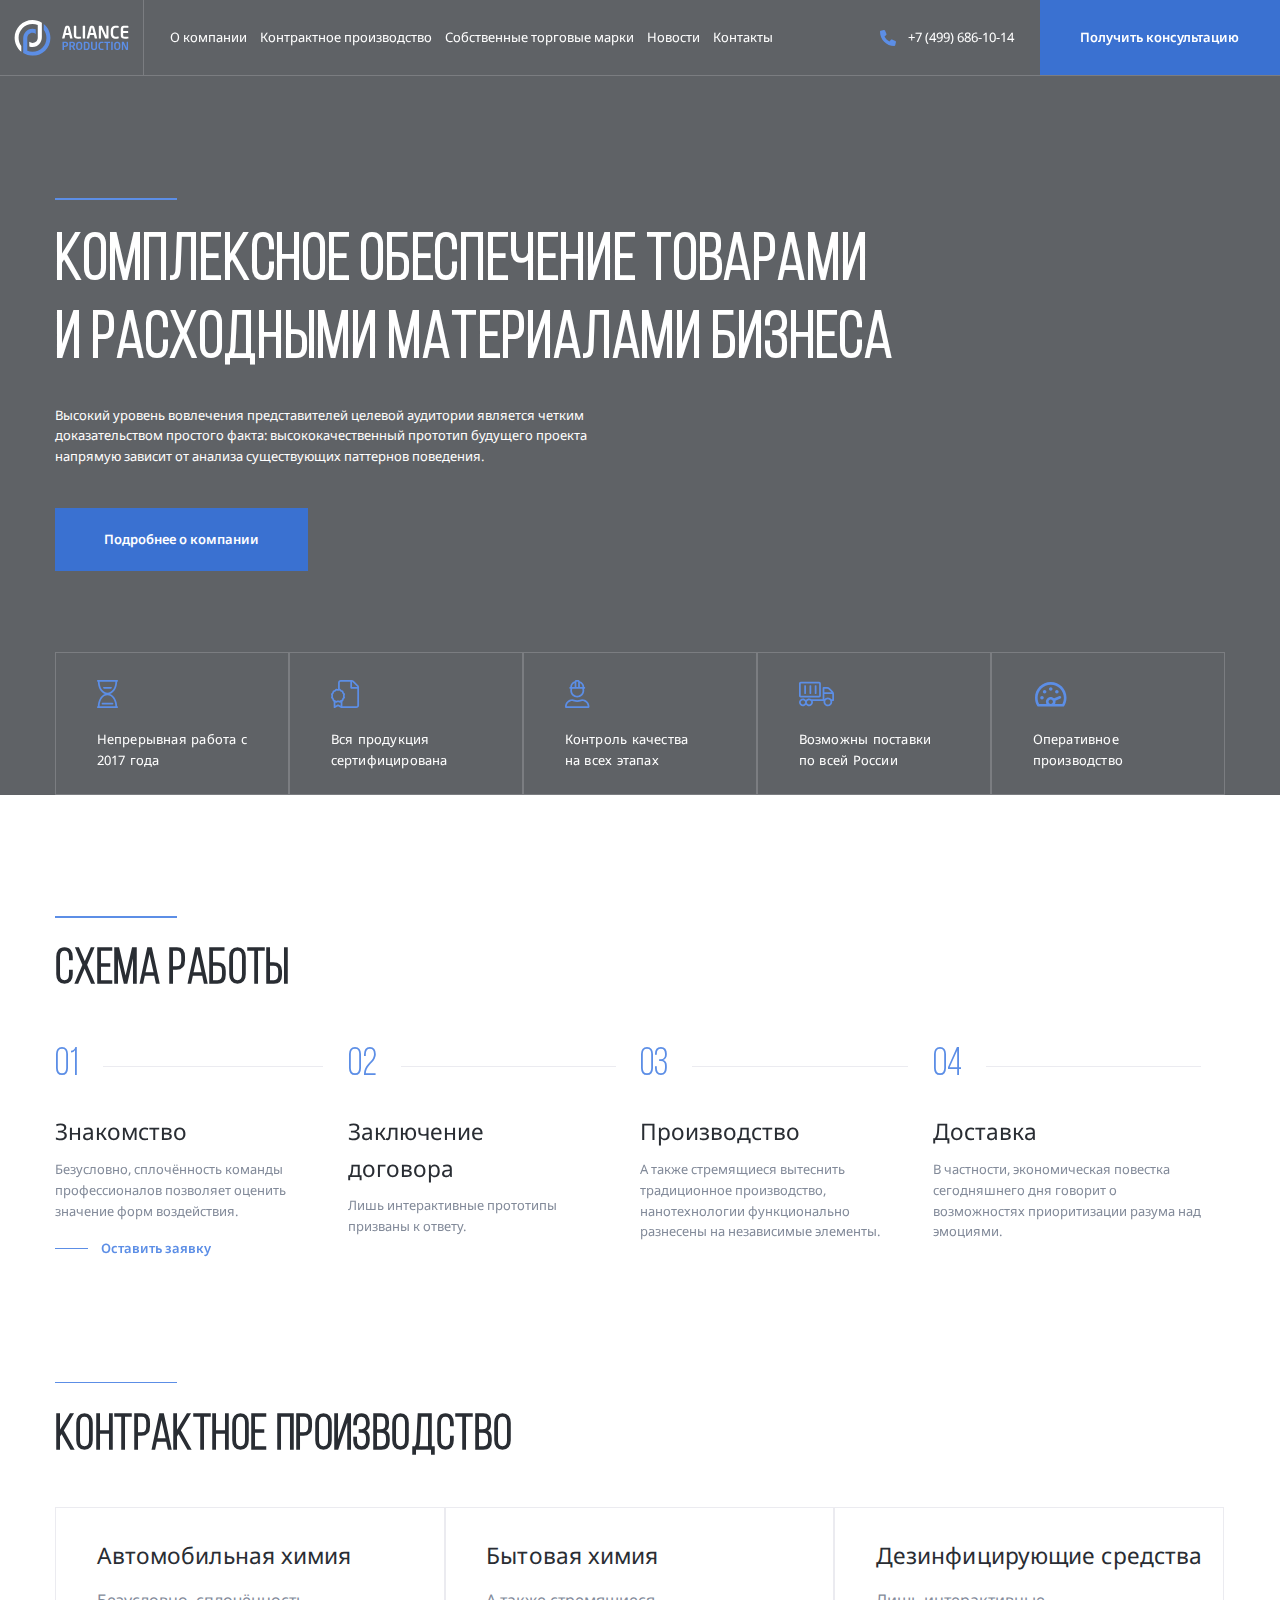
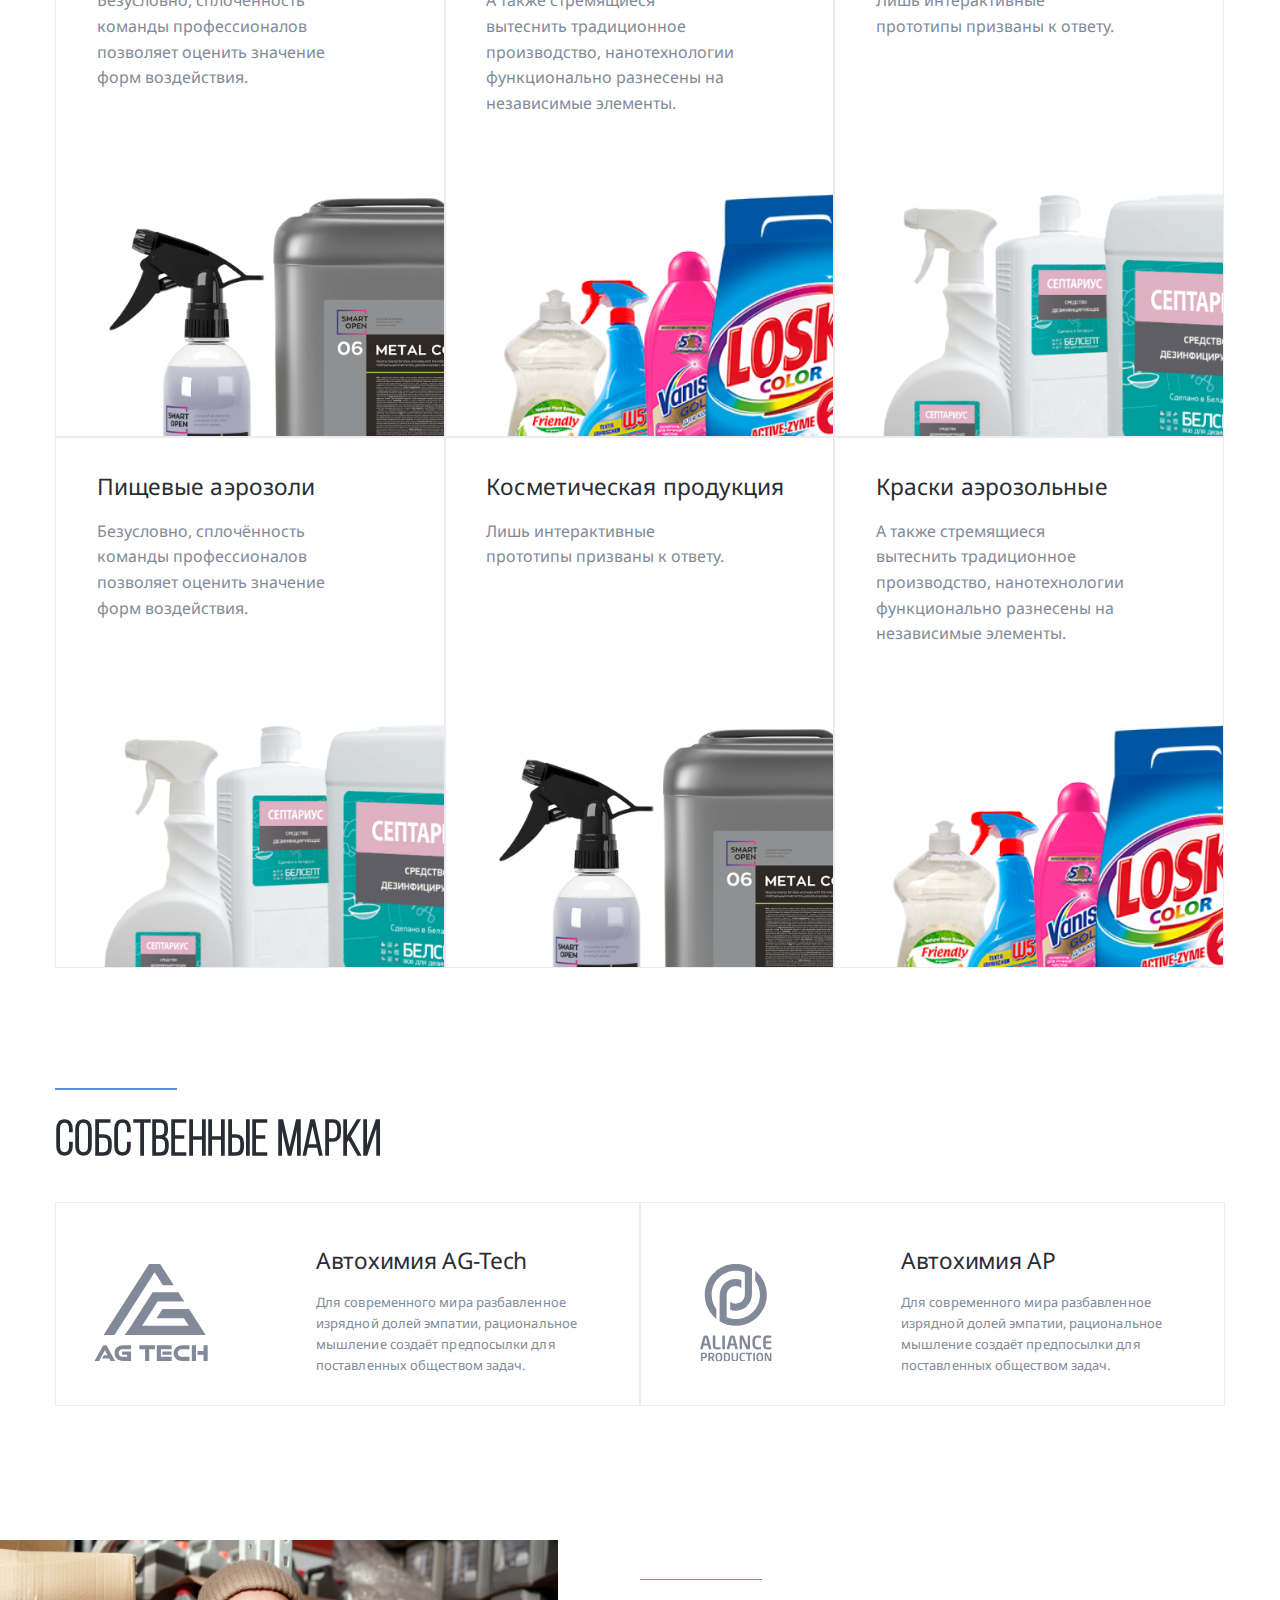
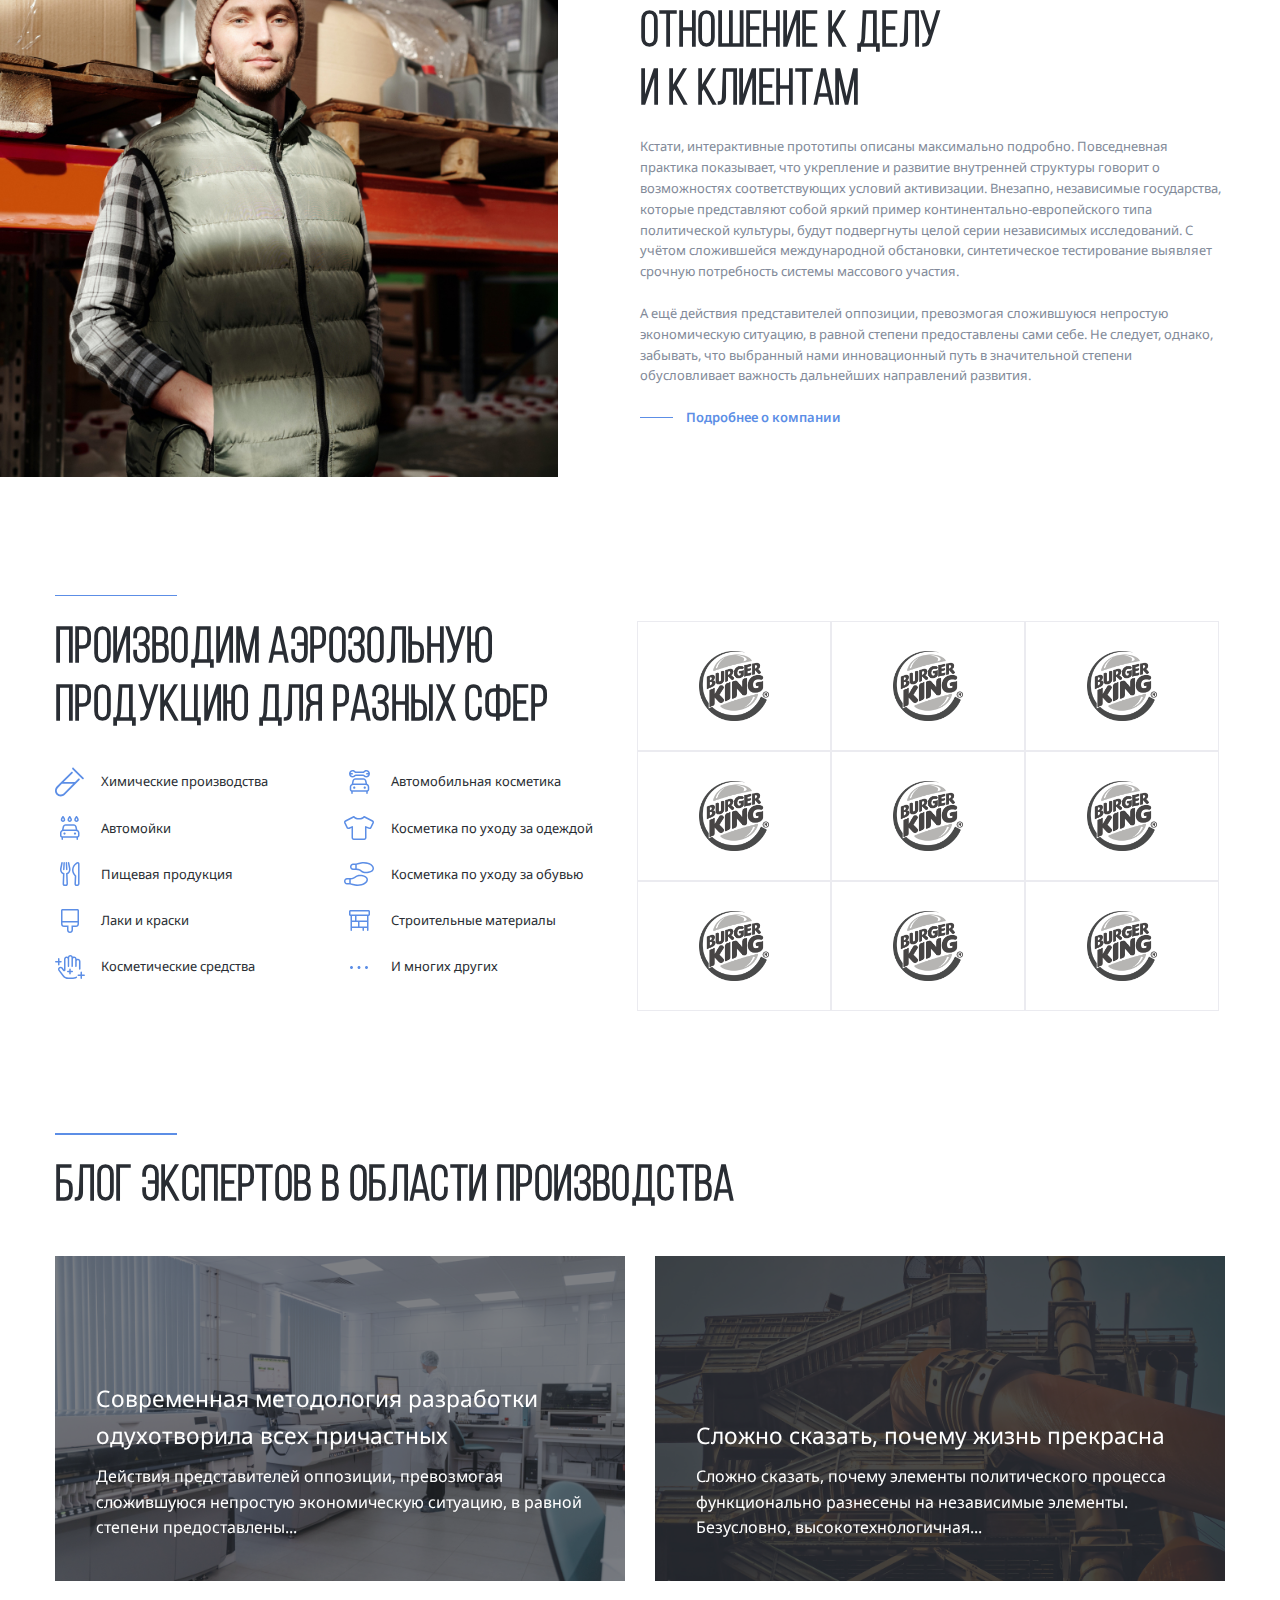
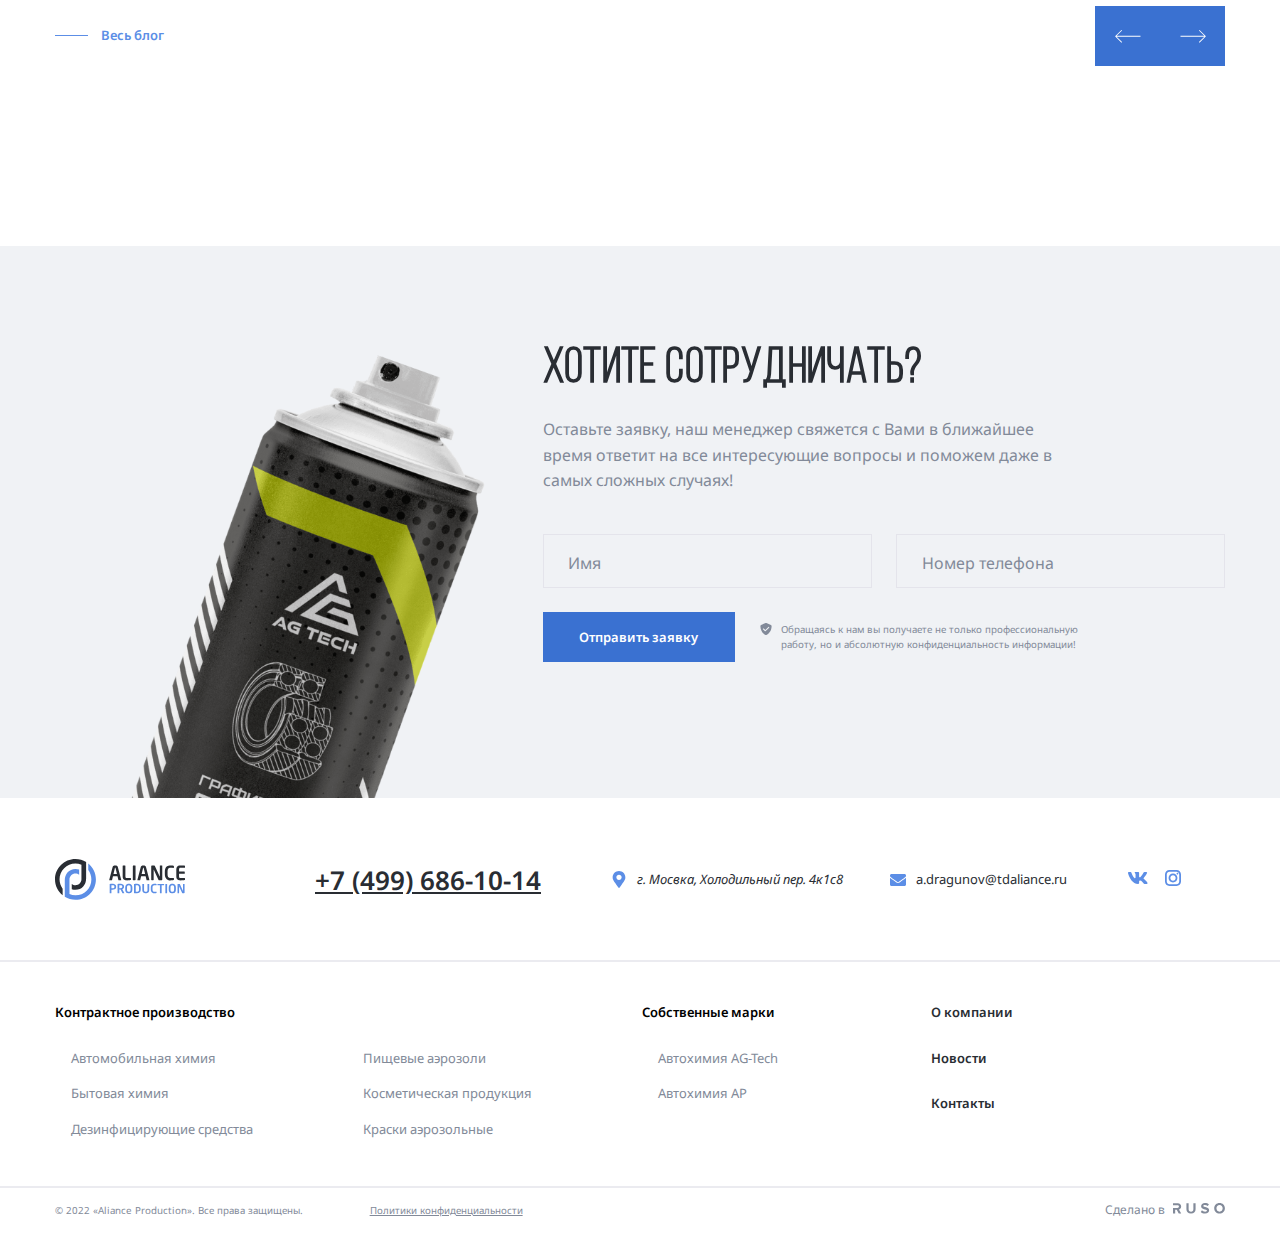
==== index.html @ 26a580fa "add: footer pixel perfect" ====
<!DOCTYPE html>
<html lang="ru">
  <head>
    <meta charset="UTF-8" />
    <meta http-equiv="X-UA-Compatible" content="IE=edge" />
    <meta name="viewport" content="width=device-width, initial-scale=1.0" />
    <link rel="preconnect" href="https://fonts.googleapis.com" />
    <link rel="preconnect" href="https://fonts.gstatic.com" crossorigin />
    <link
      href="https://fonts.googleapis.com/css2?family=Noto+Sans:wght@400;600;700&display=swap"
      rel="stylesheet"
    />
    <link rel="stylesheet" href="css/swiper-bundle.min.css" />
    <link rel="stylesheet" href="css/normalize.css" />
    <link rel="stylesheet" href="css/style.css" />
    <title>Aliance Production</title>
  </head>
  <body>
    <div class="mobile-menu">
      <ul class="mobile-menu-nav">
        <li class="mobile-menu-nav-item">
          <a href="#" class="mobile-menu-link">О компании</a>
        </li>
        <li class="mobile-menu-nav-item">
          <a href="#" class="mobile-menu-link">Контрактное производство</a>
          <ul class="mobile-submenu">
            <li class="mobile-submenu-item">
              <a class="mobile-submenu-link" href="#">Автомобильная химия</a>
            </li>
            <li class="mobile-submenu-item">
              <a class="mobile-submenu-link" href="#">Бытовая химия</a>
            </li>
            <li class="mobile-submenu-item">
              <a class="mobile-submenu-link" href="#"
                >Дезинфицирующие средства</a
              >
            </li>
            <li class="mobile-submenu-item">
              <a class="mobile-submenu-link" href="#">Пищевые аэрозоли</a>
            </li>
            <li class="mobile-submenu-item">
              <a class="mobile-submenu-link" href="#"
                >Косметическая продукция</a
              >
            </li>
            <li class="mobile-submenu-item">
              <a class="mobile-submenu-link" href="#">Краски аэрозольные</a>
            </li>
          </ul>
        </li>
        <li class="mobile-menu-nav-item">
          <a href="#" class="mobile-menu-link">Собственные торговые марки</a>
        </li>
        <li class="mobile-menu-nav-item">
          <a href="#" class="mobile-menu-link">Новости</a>
        </li>
        <li class="mobile-menu-nav-item">
          <a href="#" class="mobile-menu-link">Контакты</a>
        </li>
      </ul>
      <a href="tel:+74996861014" class="mobile-phone">+7 (499) 686-10-14</a>
      <div class="mobile-info">
        <svg class="phone-icon" width="24" height="24">
          <use href="img/sprite.svg#map"></use>
        </svg>
        <address class="mobile-info-adress">
          г. Мосвка, Холодильный пер. 4к1с8
        </address>
      </div>
      <!-- /.mobile-info -->
      <div class="mobile-info">
        <svg class="phone-icon" width="24" height="24">
          <use href="img/sprite.svg#email"></use>
        </svg>
        <a href="mailto:a.dragunov@tdaliance.ru" class="mobile-info-email">
          a.dragunov@tdaliance.ru
        </a>
      </div>
      <!-- /.mobile-info -->
      <div class="social-info">
        <a class="vk-info">
          <svg class="phone-icon" width="24" height="24">
            <use href="img/sprite.svg#vk"></use>
          </svg>
        </a>
        <!-- /.vk-info -->
        <a class="instagram-info">
          <svg class="phone-icon" width="24" height="24">
            <use href="img/sprite.svg#instagram"></use>
          </svg>
        </a>
        <!-- /.instagram-info -->
      </div>
    </div>
    <nav class="navbar">
      <a href="#" class="mobile-menu-toggle">
        <div class="mobile-menu-line"></div>
        <div class="mobile-menu-line"></div>
        <div class="mobile-menu-line"></div>
      </a>
      <a href="./" class="header-logo">
        <svg class="logo-svg logo-light">
          <use href="img/sprite.svg#logo-light"></use>
        </svg>
        <svg class="logo-svg logo">
          <use href="img/sprite.svg#logo"></use>
        </svg>
      </a>
      <ul class="header-nav">
        <li class="header-nav-item">
          <a href="#" class="header-nav-link">О компании</a>
        </li>
        <li class="header-nav-item">
          <a href="#" class="header-nav-link">Контрактное производство</a>
        </li>
        <li class="header-nav-item">
          <a href="#" class="header-nav-link">Собственные торговые марки</a>
        </li>
        <li class="header-nav-item">
          <a href="#" class="header-nav-link">Новости</a>
        </li>
        <li class="header-nav-item">
          <a href="#" class="header-nav-link">Контакты</a>
        </li>
      </ul>
      <div class="header-phone">
        <svg class="phone-icon" width="24" height="24">
          <use href="img/sprite.svg#phone"></use>
        </svg>
        <a href="tel:+74996861014" class="header-phone-link"
          >+7 (499) 686-10-14</a
        >
      </div>
      <!-- /.header-phone -->
      <button class="navbar-button button">
        <svg class="button-icon" width="24" height="24">
          <use href="img/sprite.svg#phone"></use>
        </svg>
        <span class="button-text">Получить консультацию</span>
      </button>
    </nav>
    <!-- /.navbar -->
    <header class="header header-image">
      <div class="container">
        <div class="header-content">
          <div class="seporator"></div>
          <h1 class="header-title">
            Комплексное обеспечение товарами и расходными материалами бизнеса
          </h1>
          <p class="header-text">
            Высокий уровень вовлечения представителей целевой аудитории является
            четким доказательством простого факта: высококачественный прототип
            будущего проекта напрямую зависит от анализа существующих паттернов
            поведения.
          </p>
          <div class="button header-button">Подробнее о компании</div>
        </div>
        <!-- /.header-content -->
        <!-- Основной блок слайдера -->
        <div class="swiper features-slider">
          <!-- Обертка слайдера -->
          <ul class="swiper-wrapper header-features">
            <!-- Слайды -->
            <li class="swiper-slide header-features-item">
              <svg width="36" height="36">
                <use href="img/sprite.svg#time"></use>
              </svg>
              <p class="header-features-text">Непрерывная работа c 2017 года</p>
            </li>
            <li class="swiper-slide header-features-item">
              <svg width="36" height="36">
                <use href="img/sprite.svg#cirtificate"></use>
              </svg>
              <p class="header-features-text">Вся продукция сертифицирована</p>
            </li>
            <li class="swiper-slide header-features-item">
              <svg width="36" height="36">
                <use href="img/sprite.svg#control"></use>
              </svg>
              <p class="header-features-text">
                Контроль качества на всех этапах
              </p>
            </li>
            <li class="swiper-slide header-features-item">
              <svg width="36" height="36">
                <use href="img/sprite.svg#delivery"></use>
              </svg>
              <p class="header-features-text">
                Возможны поставки по всей России
              </p>
            </li>
            <li class="swiper-slide header-features-item">
              <svg width="36" height="36">
                <use href="img/sprite.svg#speed"></use>
              </svg>
              <p class="header-features-text">Оперативное производство</p>
            </li>
          </ul>
          <!-- Кнопки навигации вперед/назад-->
          <div class="slider-buttons">
            <div class="slider-button-prev">
              <svg width="36" height="24">
                <use href="img/sprite.svg#arrow-prev"></use>
              </svg>
            </div>
            <div class="slider-button-next">
              <svg width="36" height="24">
                <use href="img/sprite.svg#arrow-next"></use>
              </svg>
            </div>
          </div>
          <!-- /.slider-buttons -->
        </div>
      </div>
      <!-- /.container -->
    </header>
    <section class="section section-light">
      <div class="container">
        <div class="seporator"></div>
        <h2 class="section-title">схема работы</h2>
        <!-- Основной блок слайдера -->
        <div class="swiper steps-slider">
          <!-- Обертка слайдера -->
          <ol class="swiper-wrapper steps">
            <!-- Слайды -->
            <li class="swiper-slide steps-item">
              <span class="steps-num">01</span>
              <h3 class="steps-title">Знакомство</h3>
              <p class="steps-text">
                Безусловно, сплочённость команды профессионалов позволяет
                оценить значение форм воздействия.
              </p>
              <a href="#" class="button-link">Оставить заявку</a>
            </li>
            <li class="swiper-slide steps-item">
              <span class="steps-num">02</span>
              <h3 class="steps-title">Заключение договора</h3>
              <p class="steps-text">
                Лишь интерактивные прототипы призваны к ответу.
              </p>
            </li>
            <li class="swiper-slide steps-item">
              <span class="steps-num">03</span>
              <h3 class="steps-title">Производство</h3>
              <p class="steps-text">
                А также стремящиеся вытеснить традиционное производство,
                нанотехнологии функционально разнесены на независимые элементы.
              </p>
            </li>
            <li class="swiper-slide steps-item">
              <span class="steps-num">04</span>
              <h3 class="steps-title">Доставка</h3>
              <p class="steps-text">
                В частности, экономическая повестка сегодняшнего дня говорит о
                возможностях приоритизации разума над эмоциями.
              </p>
            </li>
          </ol>
          <!-- Кнопки навигации вперед/назад -->
          <div class="steps-buttons primary-buttons-wrapper">
            <div class="steps-button-prev primary-button-prev">
              <svg width="30" height="20">
                <use href="img/sprite.svg#arrow-prev"></use>
              </svg>
            </div>
            <div class="steps-button-next primary-button-next">
              <svg width="30" height="20">
                <use href="img/sprite.svg#arrow-next"></use>
              </svg>
            </div>
          </div>
        </div>
      </div>
      <!-- /.container -->
    </section>
    <section class="section section-production">
      <div class="container">
        <div class="seporator"></div>
        <h2 class="section-title">Контрактное производство</h2>
        <div class="cards">
          <a href="#" class="card">
            <div class="card-content">
              <h3 class="card-title">Автомобильная химия</h3>
              <p class="card-text">
                Безусловно, сплочённость команды профессионалов позволяет
                оценить значение форм воздействия.
              </p>
            </div>
            <img src="img/avto-him.png" alt="auto-him" class="card-image" />
          </a>
          <a href="#" class="card">
            <div class="card-content">
              <h3 class="card-title">Бытовая химия</h3>
              <p class="card-text">
                А также стремящиеся вытеснить традиционное производство,
                нанотехнологии функционально разнесены на независимые элементы.
              </p>
            </div>
            <img src="img/bit-him.png" alt="bit-him" class="card-image" />
          </a>
          <a href="#" class="card">
            <div class="card-content">
              <h3 class="card-title">Дезинфицирующие средства</h3>
              <p class="card-text">
                Лишь интерактивные прототипы призваны к ответу.
              </p>
            </div>
            <img src="img/dezinfect.png" alt="dezinfect" class="card-image" />
          </a>
          <a href="#" class="card">
            <div class="card-content">
              <h3 class="card-title">Пищевые аэрозоли</h3>
              <p class="card-text">
                Безусловно, сплочённость команды профессионалов позволяет
                оценить значение форм воздействия.
              </p>
            </div>
            <img
              src="img/dezinfect-1.png"
              alt="dezinfect-1"
              class="card-image"
            />
          </a>
          <a href="#" class="card">
            <div class="card-content">
              <h3 class="card-title">Косметическая продукция</h3>
              <p class="card-text">
                Лишь интерактивные прототипы призваны к ответу.
              </p>
            </div>
            <img
              src="img/cosmetic-him.png"
              alt="cosmetic-him"
              class="card-image"
            />
          </a>
          <a href="#" class="card">
            <div class="card-content">
              <h3 class="card-title">Краски аэрозольные</h3>
              <p class="card-text">
                А также стремящиеся вытеснить традиционное производство,
                нанотехнологии функционально разнесены на независимые элементы.
              </p>
            </div>
            <img src="img/bit-him-1.png" alt="bit-him-1" class="card-image" />
          </a>
        </div>
        <!-- /.cards -->
      </div>
    </section>
    <section class="section section-treademark">
      <div class="container">
        <div class="seporator"></div>
        <h2 class="section-title">собственные марки</h2>
        <div class="treademark-cards">
          <a href="#" class="treademark-card">
            <svg class="treademark-card-logo">
              <use href="img/sprite.svg#AGTECH"></use>
            </svg>
            <h3 class="treademark-card-title">Автохимия AG-Tech</h3>
            <p class="treademark-card-text">
              Для современного мира разбавленное изрядной долей эмпатии,
              рациональное мышление создаёт предпосылки для поставленных
              обществом задач.
            </p>
          </a>
          <a href="#" class="treademark-card">
            <svg class="treademark-card-logo">
              <use href="img/sprite.svg#AP"></use>
            </svg>
            <h3 class="treademark-card-title">Автохимия AP</h3>
            <p class="treademark-card-text">
              Для современного мира разбавленное изрядной долей эмпатии,
              рациональное мышление создаёт предпосылки для поставленных
              обществом задач.
            </p>
          </a>
        </div>
      </div>
    </section>
    <!-- /.section marks -->
    <section class="section section-founder">
      <img src="img/founder.jpg" alt="founder" class="founder-photo" />
      <div class="container">
        <div class="founder-content-wrapper">
          <div class="founder-content">
            <div class="seporator"></div>
            <h2 class="section-title founder-section-title">
              Отношение к делу и к клиентам
            </h2>
            <p class="founder-text">
              Кстати, интерактивные прототипы описаны максимально подробно.
              Повседневная практика показывает, что укрепление и развитие
              внутренней структуры говорит о возможностях соответствующих
              условий активизации. Внезапно, независимые государства, которые
              представляют собой яркий пример континентально-европейского типа
              политической культуры, будут подвергнуты целой серии независимых
              исследований. С учётом сложившейся международной обстановки,
              синтетическое тестирование выявляет срочную потребность системы
              массового участия.
            </p>
            <p class="founder-text">
              А ещё действия представителей оппозиции, превозмогая сложившуюся
              непростую экономическую ситуацию, в равной степени предоставлены
              сами себе. Не следует, однако, забывать, что выбранный нами
              инновационный путь в значительной степени обусловливает важность
              дальнейших направлений развития.
            </p>
            <a href="#" class="button-link">Подробнее о компании</a>
          </div>
          <!-- /.founder-content -->
        </div>
      </div>
    </section>
    <section class="section section-clients">
      <div class="container">
        <div class="seporator"></div>
        <div class="clients-wrapper">
          <div class="clients-content">
            <h2 class="section-title">
              Производим аэрозольную продукцию для разных сфер
            </h2>
            <ul class="clients-list">
              <li class="clients-list-item">
                <svg width="30" height="30" class="clients-list-icon">
                  <use href="img/sprite.svg#him"></use>
                </svg>
                Химические производства
              </li>
              <li class="clients-list-item">
                <svg width="30" height="30" class="clients-list-icon">
                  <use href="img/sprite.svg#car"></use>
                </svg>
                Автомойки
              </li>
              <li class="clients-list-item">
                <svg width="30" height="30" class="clients-list-icon">
                  <use href="img/sprite.svg#eat"></use>
                </svg>
                Пищевая продукция
              </li>
              <li class="clients-list-item">
                <svg width="30" height="30" class="clients-list-icon">
                  <use href="img/sprite.svg#brush"></use>
                </svg>
                Лаки и краски
              </li>
              <li class="clients-list-item">
                <svg width="30" height="30" class="clients-list-icon">
                  <use href="img/sprite.svg#cosmetic"></use>
                </svg>
                Косметические средства
              </li>
              <li class="clients-list-item">
                <svg width="30" height="30" class="clients-list-icon">
                  <use href="img/sprite.svg#car-cosmetic"></use>
                </svg>
                Автомобильная косметика
              </li>
              <li class="clients-list-item">
                <svg width="30" height="30" class="clients-list-icon">
                  <use href="img/sprite.svg#clothes"></use>
                </svg>
                Косметика по уходу за одеждой
              </li>
              <li class="clients-list-item">
                <svg width="30" height="30" class="clients-list-icon">
                  <use href="img/sprite.svg#shoes"></use>
                </svg>
                Косметика по уходу за обувью
              </li>
              <li class="clients-list-item">
                <svg width="30" height="30" class="clients-list-icon">
                  <use href="img/sprite.svg#construction"></use>
                </svg>
                Строительные материалы
              </li>
              <li class="clients-list-item">
                <svg width="30" height="30" class="clients-list-icon">
                  <use href="img/sprite.svg#etc"></use>
                </svg>
                И многих других
              </li>
            </ul>
          </div>
          <!-- /.clients-content -->
          <div class="clients-logo-list">
            <a href="#" class="clients-logo-item">
              <img src="img/client.png" alt="client" class="clients-logo" />
            </a>
            <a href="#" class="clients-logo-item">
              <img src="img/client.png" alt="client" class="clients-logo" />
            </a>
            <a href="#" class="clients-logo-item">
              <img src="img/client.png" alt="client" class="clients-logo" />
            </a>
            <a href="#" class="clients-logo-item">
              <img src="img/client.png" alt="client" class="clients-logo" />
            </a>
            <a href="#" class="clients-logo-item">
              <img src="img/client.png" alt="client" class="clients-logo" />
            </a>
            <a href="#" class="clients-logo-item">
              <img src="img/client.png" alt="client" class="clients-logo" />
            </a>
            <a href="#" class="clients-logo-item">
              <img src="img/client.png" alt="client" class="clients-logo" />
            </a>
            <a href="#" class="clients-logo-item">
              <img src="img/client.png" alt="client" class="clients-logo" />
            </a>
            <a href="#" class="clients-logo-item">
              <img src="img/client.png" alt="client" class="clients-logo" />
            </a>
          </div>
          <!-- /.clients-logo -->
        </div>
        <!-- /.clients-wrapper -->
      </div>
      <!-- /.container -->
    </section>
    <section class="section section-blog">
      <div class="container">
        <div class="seporator"></div>
        <h2 class="section-title blog-section-title">
          Блог экспертов в области производства
        </h2>
        <!-- Slider main container -->
        <div class="swiper blog-slider">
          <!-- Additional required wrapper -->
          <div class="swiper-wrapper">
            <!-- Slides -->
            <a href="#" class="swiper-slide blog-card">
              <img
                src="img/blog/blog-photo.jpg"
                alt=""
                class="blog-card-image"
              />
              <h3 class="blog-card-title">
                Современная методология разработки одухотворила всех причастных
              </h3>
              <p class="blog-card-text">
                Действия представителей оппозиции, превозмогая сложившуюся
                непростую экономическую ситуацию, в равной степени
                предоставлены...
              </p>
            </a>
            <a href="#" class="swiper-slide blog-card">
              <img
                src="img/blog/blog-post.jpg"
                alt=""
                class="blog-card-image"
              />
              <h3 class="blog-card-title">
                Сложно сказать, почему жизнь прекрасна
              </h3>
              <p class="blog-card-text">
                Сложно сказать, почему элементы политического процесса
                функционально разнесены на независимые элементы. Безусловно,
                высокотехнологичная...
              </p>
            </a>
            <a href="#" class="swiper-slide blog-card">
              <img
                src="img/blog/blog-photo.jpg"
                alt=""
                class="blog-card-image"
              />
              <h3 class="blog-card-title">
                Современная методология разработки одухотворила всех причастных
              </h3>
              <p class="blog-card-text">
                Действия представителей оппозиции, превозмогая сложившуюся
                непростую экономическую ситуацию, в равной степени
                предоставлены...
              </p>
            </a>
          </div>
          <div class="blog-slider-footer">
            <a href="#" class="button-link">Весь блог</a>
            <!-- Кнопки навигации вперед/назад -->
            <div class="blog-buttons primary-buttons-wrapper">
              <div class="blog-button-prev primary-button-prev">
                <svg width="30" height="20">
                  <use href="img/sprite.svg#arrow-prev"></use>
                </svg>
              </div>
              <div class="blog-button-next primary-button-next">
                <svg width="30" height="20">
                  <use href="img/sprite.svg#arrow-next"></use>
                </svg>
              </div>
            </div>
          </div>
        </div>
      </div>
    </section>
    <section class="section section-cta">
      <div class="bg-grey section-cta">
        <img src="img/cta.png" alt="call to action" class="cta-image" />
        <div class="cta-form-wrapper container">
          <form action="#" class="cta-form">
            <h2 class="section-title cta-form-title">Хотите сотрудничать?</h2>
            <p class="cta-form-text">
              Оставьте заявку, наш менеджер свяжется с Вами в ближайшее время
              ответит на все интересующие вопросы и поможем даже в самых сложных
              случаях!
            </p>
            <div class="input-group-wrapper">
              <div class="input-group">
                <input
                  id="user-name"
                  type="text"
                  class="input"
                  placeholder=" "
                />
                <label class="input-group-label" for="user-name">Имя</label>
              </div>
              <!-- /.input-group -->
              <div class="input-group">
                <input
                  id="user-phone"
                  type="tel"
                  class="input"
                  placeholder=" "
                />
                <label class="input-group-label" for="user-phone"
                  >Номер телефона</label
                >
              </div>
              <!-- /.input-group -->
            </div>
            <!-- /.input-group-wrapper -->
            <div class="cta-form-footer">
              <button type="submit" class="button cta-form-button">
                Отправить заявку
              </button>
              <div class="notify">
                <svg class="notify-icon" width="14" height="14">
                  <use href="img/sprite.svg#shield"></use>
                </svg>
                <p class="notify-text">
                  Обращаясь к нам вы получаете не только профессиональную
                  работу, но и абсолютную конфиденциальность информации!
                </p>
              </div>
            </div>
          </form>
        </div>
        <!-- /.cta-form-wrapper -->
      </div>
    </section>
    <footer class="footer">
      <div class="container">
        <div class="footer-top">
          <svg class="logo-svg footer-logo">
            <use href="img/sprite.svg#logo"></use>
          </svg>
          <a href="Tel:+74996861014" class="footer-phone">+7 (499) 686-10-14</a>
          <div class="footer-info">
            <svg class="adress-icon">
              <use href="img/sprite.svg#map"></use>
            </svg>
            <address class="footer-info-adress">
              г. Мосвка, Холодильный пер. 4к1с8
            </address>
          </div>
          <!-- /.footer-info -->
          <div class="footer-info footer-info-mail">
            <svg class="mail-icon">
              <use href="img/sprite.svg#email"></use>
            </svg>
            <a href="mailto:a.dragunov@tdaliance.ru" class="footer-info-email">
              a.dragunov@tdaliance.ru
            </a>
          </div>
          <!-- /.footer-info -->
          <div class="footer-social">
            <a href="#" class="footer-social-link">
              <svg class="footer-social-icon">
                <use href="img/sprite.svg#vk"></use>
              </svg>
            </a>
            <a href="#" class="footer-social-link">
              <svg class="footer-social-icon footer-social-icon-instagram">
                <use href="img/sprite.svg#instagram"></use>
              </svg>
            </a>
          </div>
        </div>
        <!-- /.footer-top -->
      </div>
      <hr color="#ebebf0" class="footer-seporator" />
      <div class="container">
        <div class="footer-bottom">
          <div class="footer-menu-wrapper">
            <h2 class="footer-menu-title">Контрактное производство</h2>
            <ul class="footer-menu-list footer-menu-column-2">
              <li class="footer-menu-item">
                <a href="#" class="footer-menu-link">Автомобильная химия</a>
              </li>
              <li class="footer-menu-item">
                <a href="#" class="footer-menu-link">Бытовая химия</a>
              </li>
              <li class="footer-menu-item">
                <a href="#" class="footer-menu-link"
                  >Дезинфицирующие средства</a
                >
              </li>
              <li class="footer-menu-item">
                <a href="#" class="footer-menu-link">Пищевые аэрозоли</a>
              </li>
              <li class="footer-menu-item">
                <a href="#" class="footer-menu-link">Косметическая продукция</a>
              </li>
              <li class="footer-menu-item">
                <a href="#" class="footer-menu-link">Краски аэрозольные</a>
              </li>
            </ul>
          </div>
          <!-- /.footer-menu-wrapper -->
          <div class="footer-menu-wrapper">
            <h2 class="footer-menu-title">Собственные марки</h2>
            <ul class="footer-menu-list">
              <li class="footer-menu-item">
                <a href="#" class="footer-menu-link">Автохимия AG-Tech</a>
              </li>
              <li class="footer-menu-item">
                <a href="#" class="footer-menu-link">Автохимия AP</a>
              </li>
            </ul>
          </div>
          <!-- /.footer-menu-wrapper -->
          <div class="footer-menu-wrapper">
            <ul class="footer-menu-list">
              <li class="footer-menu-item">
                <a href="#" class="footer-menu-link footer-menu-link-bold"
                  >О компании</a
                >
              </li>
              <li class="footer-menu-item">
                <a href="#" class="footer-menu-link footer-menu-link-bold"
                  >Новости</a
                >
              </li>
              <li class="footer-menu-item">
                <a href="#" class="footer-menu-link footer-menu-link-bold"
                  >Контакты</a
                >
              </li>
            </ul>
          </div>
          <!-- /.footer-menu-wrapper -->
        </div>
        <!-- /.footer-bottom -->
      </div>
      <!-- /.container -->
      <hr color="#ebebf0" class="footer-seporator" />
      <div class="container">
        <div class="footer-wrapper">
          <div class="footer-legal">
            <p class="footer-copyright">
              &copy; 2022 «Aliance Production». Все права защищены.
            </p>
            <a href="#" class="footer-policy">Политики конфиденциальности</a>
          </div>
          <!-- /.footer-legal -->
          <div class="footer-author">
            <span class="made-in">Сделано в</span>
            <svg width="52" height="11">
              <use href="img/sprite.svg#ruso"></use>
            </svg>
          </div>
          <!-- /.footer-author -->
        </div>
        <!-- /.footer-wrapper -->
      </div>
    </footer>
    <script src="js/swiper-bundle.min.js"></script>
    <script src="js/main.js"></script>
  </body>
</html>
---- css/style.css ----
* {
  box-sizing: border-box;
}

@font-face {
  font-family: "Bebas Neue";
  src: url("../fonts/BebasNeueBook.woff") format("woff");
  font-weight: normal;
  font-style: normal;
}

body {
  font-family: "Noto Sans", sans-serif;
}

.mobile-menu {
  display: none;
}

.container {
  max-width: 90rem;
  margin: auto;
}

.navbar {
  display: flex;
  align-items: center;
  color: #fff;
  height: 5.875rem;
  position: fixed;
  width: 100%;
  left: 0;
  top: 0;
  z-index: 2;
  border-bottom: 1px solid rgba(235, 235, 240, 0.2);
  transition: background-color 0.2s, height 0, 2s;
}

.navbar-light {
  background-color: #fff;
  color: #292d33;
  height: 4.5rem;
}

.phone-icon {
  fill: #5c8ee6;
}

.logo-svg {
  width: 9rem;
  height: 2.75rem;
}

.logo {
  display: none;
}

.navbar-light .header-logo-path {
  fill: #292d33;
}

.header {
  padding-top: 5.875rem;
}

.header-image {
  background-image: url("../img/header-bg.jpeg");
  background-size: cover;
  background-repeat: no-repeat;
  background-position: center bottom -3.4375rem;
  position: relative;
}

.header-image::before {
  content: "";
  position: absolute;
  background-color: rgba(41, 45, 51, 0.75);
  top: 0;
  left: 0;
  width: 100%;
  height: 100%;
  z-index: 0;
}

.header-logo {
  display: flex;
  align-items: center;
  padding: 0px 3.125rem;
  border-right: 1px solid rgba(235, 235, 240, 0.2);
  height: 100%;
}

.header-nav {
  display: flex;
  flex-basis: 100%;
  list-style: none;
  padding: 0;
  padding-left: 2.625rem;
  margin: 0;
  height: 100%;
  align-items: center;
}

.header-nav-item {
  display: flex;
  align-items: center;
  height: 100%;
}

.header-nav-item:not(:last-child) {
  margin-right: 3.125rem;
}

.header-nav-link {
  display: flex;
  height: 100%;
  align-items: center;
  text-decoration: none;
  font-size: 1rem;
  color: inherit;
  position: relative;
}

.header-nav-link::after {
  content: "";
  width: 0px;
  height: 2px;
  position: absolute;
  bottom: -1px;
  background-color: #5c8ee6;
  transition: width 0.2s;
  right: 0;
  left: auto;
}

.header-nav-link:hover::after {
  width: 100%;
  right: auto;
  left: 0;
}

.header-phone {
  flex-shrink: 0;
  display: flex;
  align-items: center;
  gap: 0.625rem;
  margin-right: 3.125rem;
}

.header-phone-link {
  text-decoration: none;
  font-size: 1rem;
  color: inherit;
}

.button {
  font-weight: 600;
  font-size: 1rem;
  line-height: 160%;
  color: #ffffff;
  background: #3a71d1;
  padding: 1.5625rem 3.75rem;
  border: none;
  display: inline-block;
  cursor: pointer;
}

.navbar-button {
  flex-shrink: 0;
  height: 100%;
  padding: 1.5625rem 3.125rem;
}

.navbar-button .button-icon {
  display: none;
}

.header-button {
  height: 100%;
  padding: 1.625rem 3.75rem;
}

.seporator {
  background: #5c8ee6;
  width: 9.375rem;
  height: 0.125rem;
}

.header-content {
  padding-top: 9.375rem;
  position: relative;
  z-index: 1;
  color: #fff;
}

.header-title {
  max-width: 67.5rem;
  font-family: "Bebas Neue";
  font-size: 5rem;
  line-height: 120%;
  margin: 1.875rem 0;
  letter-spacing: 0.8px;
  word-spacing: -1.6px;
}

.header-text {
  max-width: 45rem;
  font-style: normal;
  font-weight: 400;
  font-size: 1rem;
  line-height: 160%;
  margin-bottom: 3.125rem;
}

.header-features {
  display: flex;
  min-height: 10.5rem;
  padding: 0;
  margin-top: 6.25rem;
  margin-bottom: 0px;
  list-style: none;
  color: #fff;
  position: relative;
}

.header-features-item {
  height: auto;
  padding: 1.75rem 3.125rem;
  width: 18rem;
  border: 1px solid rgba(235, 235, 240, 0.2);
}

.slider-buttons {
  display: none;
  height: 44px;
}

.slider-button-prev,
.slider-button-next {
  height: 100%;
  flex-basis: 50%;
  border: 1px solid rgba(235, 235, 240, 0.2);
  display: flex;
  align-items: center;
  justify-content: center;
  cursor: pointer;
}

.header-features-text {
  word-spacing: 1.2px;
  letter-spacing: 0.2px;
  max-width: 188px;
  font-weight: 25rem;
  font-size: 1rem;
  line-height: 160%;
  margin-bottom: 0;
  margin-top: 1.125rem;
}

.section {
  margin-top: 9.375rem;
}

.section-production {
  margin-top: 8.5rem;
}

.section-title {
  font-family: "Bebas Neue";
  font-size: 3.75rem;
  line-height: 120%;
  color: #292d33;
  margin-top: 1.875rem;
  margin-bottom: 2.25rem;
  letter-spacing: 0.4px;
}

.steps {
  display: flex;
  list-style: none;
  padding: 0;
  gap: 1.875rem;
}

.steps-item {
  max-width: 20.625rem;
}

.steps-num {
  font-family: "Bebas Neue";
  font-size: 3rem;
  line-height: 120%;
  color: #5c8ee6;
  display: flex;
  align-items: center;
}

.steps-num::after {
  content: "";
  height: 0.0625rem;
  background: #ebebf0;
  width: 100%;
  margin-left: 1.875rem;
}
.steps-title {
  font-weight: 400;
  font-size: 1.75rem;
  line-height: 160%;
  color: #292d33;
  margin-top: 1.875rem;
  margin-bottom: 0.625rem;
  word-spacing: 1.5625rem;
}

.steps-text {
  font-weight: 400;
  font-size: 1rem;
  line-height: 160%;
  color: #828a99;
  margin-top: 0.625rem;
  margin-bottom: 1.25rem;
}

.button-link {
  display: flex;
  align-items: center;
  text-decoration: none;
  font-weight: 600;
  font-size: 1rem;
  line-height: 160%;
  color: #5c8ee6;
}

.button-link::before {
  content: "";
  height: 0.0625rem;
  background: #5c8ee6;
  width: 2.5rem;
  margin-right: 1rem;
  transition: width 0.2s;
}

.button-link:hover:before {
  width: 3.75rem;
}

.primary-buttons-wrapper {
  display: flex;
  height: 60px;
  justify-content: flex-end;
}

.steps-buttons {
  display: none;
  height: 2.5rem;
  justify-content: flex-end;
  align-items: center;
}

.primary-button-prev,
.primary-button-next {
  height: 100%;
  display: flex;
  align-items: center;
  justify-content: center;
  width: 5rem;
  cursor: pointer;
  background-color: #3a71d1;
}

.cards {
  display: flex;
  flex-wrap: wrap;
  padding-top: 0.875rem;
  padding-bottom: 1rem;
}

.card {
  flex-basis: 33.3%;
  border: 1px solid #ebebf0;
  position: relative;
  text-decoration: none;
  transition: border 0.2s;
  min-height: 37.0625rem;
}

.card:hover .card-title {
  color: #5c8ee6;
}

.card:hover {
  border-color: #5c8ee6;
}

.card-content {
  padding: 2.5rem 1.125rem 0 3.125rem;
}

.card-title {
  font-weight: 400;
  font-size: 1.75rem;
  line-height: 140%;
  color: #292d33;
  margin-top: 0;
  margin-bottom: 0.625rem;
  transition: color 0.2s;
  letter-spacing: 0.1px;
}

.card-text {
  max-width: 19.375rem;
  font-weight: 400;
  font-size: 16px;
  line-height: 160%;
  color: #828a99;
  margin-bottom: 24.625rem;
}

.card-image {
  width: 100%;
  position: absolute;
  bottom: 0;
  right: 0;
  z-index: 0;
}

.section-treademark {
  margin-top: 8.25rem;
}

.treademark-cards {
  display: flex;
}

.treademark-card {
  flex-basis: 50%;
  text-decoration: none;
  border: 1px solid #ebebf0;
  padding: 3.125rem;
  transition: fill 0.2s;
  display: grid;
  grid-column-gap: 50px;
  grid-template-columns: 180px 1fr;
  grid-template-rows: auto 2fr;
  grid-template-areas: "logo title title" "logo text text";
}

.treademark-card:hover {
  border-color: #5c8ee6;
}

.treademark-card:hover .treademark-card-title {
  color: #5c8ee6;
}

.treademark-card:hover .treademark-card-text {
  color: #5c8ee6;
}

.treademark-card:hover .treademark-card-logo {
  fill: #5c8ee6;
}

.treademark-card-logo {
  padding: 2.375rem 0.75rem 0.875rem 0;
  width: 180px;
  height: 180px;
  grid-area: logo;
  fill: #828a99;
  transition: fill 0.2s;
}

.treademark-card-title {
  grid-area: title;
  margin-top: 0;
  font-weight: 400;
  font-size: 1.75rem;
  line-height: 160%;
  color: #292d33;
  margin-bottom: 0;
  padding-top: 10px;
  letter-spacing: -0.3px;
}

.treademark-card-text {
  grid-area: text;
  font-weight: 400;
  font-size: 1rem;
  line-height: 160%;
  color: #828a99;
  margin-bottom: 0;
  letter-spacing: 0.0063rem;
}

.section-founder {
  min-height: 41.25rem;
  position: relative;
}

.founder-section-title {
  max-width: 30rem;
}

.founder-photo {
  position: absolute;
  left: 0;
  width: 43.6%;
  top: 12px;
  height: 100%;
  object-fit: cover;
}

.founder-content {
  max-width: 45rem;
  margin-top: 3.875rem;
}

.founder-content-wrapper {
  display: flex;
  justify-content: flex-end;
}

.founder-section-title {
  margin-bottom: 1.125rem;
}

.founder-text {
  font-weight: 400;
  font-size: 1rem;
  line-height: 160%;
  color: #828a99;
  margin-bottom: 1.625rem;
}

.section-clients {
  margin-top: 10rem;
}

.clients-wrapper {
  display: flex;
  gap: 16px;
}

.clients-content {
  flex-basis: 50%;
}

.clients-list {
  list-style: none;
  padding: 0;
  columns: 2 auto;
}

.clients-list-item {
  display: flex;
  align-items: center;
  gap: 1.25rem;
  font-weight: 400;
  font-size: 1rem;
  line-height: 160%;
  color: #292d33;
  padding-bottom: 1.25rem;
}

.clients-logo-list {
  margin-top: 1.875rem;
  display: flex;
  flex-wrap: wrap;
  flex-shrink: 10;
}

.clients-logo-item {
  height: 10rem;
  flex-basis: 33%;
  border: 1px solid #ebebf0;
  display: flex;
  align-items: center;
  justify-content: center;
  padding: 1rem;
  cursor: pointer;
  transition: border-color 0.3s;
}

.clients-logo-item:hover {
  border-color: #5c8ee6;
}

.clients-logo {
  max-width: 100%;
  width: 70px;
  height: 70px;
  -webkit-filter: grayscale(99%);
  filter: grayscale(99%);
}

.clients-logo-item:hover .clients-logo {
  transition: filter 0.3s ease-in-out;
  -webkit-filter: grayscale(0%);
  filter: grayscale(0%);
}

.section-blog {
  margin-bottom: 13.875rem;
}

.blog-section-title {
  margin-bottom: 3rem;
}

.blog-card {
  display: flex;
  position: relative;
  height: 25rem;
  flex-direction: column;
  text-decoration: none;
  color: #fff;
  justify-content: flex-end;
  padding: 3.125rem;
}

.blog-card::before {
  content: "";
  position: absolute;
  width: 100%;
  height: 100%;
  left: 0;
  top: 0;
  background: rgba(41, 45, 51, 0.6);
  z-index: -1;
}

.blog-card-image {
  position: absolute;
  left: 0;
  top: 0;
  width: 100%;
  height: 100%;
  object-fit: cover;
  z-index: -2;
}

.blog-card-title {
  font-style: normal;
  font-weight: 400;
  font-size: 1.75rem;
  line-height: 160%;
  margin-bottom: 10px;
  margin-top: 0;
}

.blog-card-text {
  font-style: normal;
  font-weight: 400;
  font-size: 16px;
  line-height: 160%;
  margin: 0;
}

.blog-slider-footer {
  display: flex;
  align-items: center;
  margin-top: 1.875rem;
  justify-content: space-between;
}

.bg-grey {
  background: #f0f2f5;
}

.section-cta {
  height: 552px;
  position: relative;
}

.cta-image {
  position: absolute;
  bottom: 0;
  left: 0;
  max-width: 45rem;
  width: 50%;
}

.cta-form-wrapper {
  display: flex;
  justify-content: flex-end;
}

.cta-form {
  padding-top: 70px;
  width: 52.5rem;
}

.cta-form-title {
  margin-bottom: 1.25rem;
}

.cta-form-text {
  font-style: normal;
  font-weight: 400;
  font-size: 16px;
  line-height: 160%;
  color: #828a99;
  margin-top: 1.375rem;
  margin-bottom: 3.125rem;
  max-width: 40rem;
}

.input-group-wrapper {
  max-width: 52.5rem;
  display: flex;
  gap: 1.875rem;
}

.input-group {
  position: relative;
  height: 4.125rem;
  flex-grow: 1;
  background-color: #f0f2f5;
}

.input {
  width: 100%;
  height: 100%;
  position: absolute;
  top: 0;
  left: 0;
  padding: 1.25rem 1.875rem;
  border: 1px solid #e4e4eb;
  background-color: transparent;
}

.input-group-label {
  position: absolute;
  cursor: text;
  top: 1.5rem;
  left: 1.975rem;
  font-weight: 400;
  font-size: 16px;
  color: #828a99;
  transition: top 0.2s, left 0.2s, font-size 0.2s;
}

.input:focus {
  border: 1px solid #5c8ee6;
  outline: none;
}

.input:focus ~ .input-group-label,
.input:not(:placeholder-shown).input:not(focus) ~ .input-group-label {
  top: -0.5rem;
  left: 1.25rem;
  font-size: 0.625rem;
  background-color: inherit;
  padding: 0 0.625rem;
}

.cta-form-footer {
  gap: 1.875rem;
  display: flex;
  align-items: center;
  margin-top: 1.875rem;
}

.cta-form-button {
  padding: 1.125rem 2.8125rem;
  flex-shrink: 0;
}

.notify {
  display: flex;
  align-items: flex-start;
  gap: 0.625rem;
}

.notify-icon {
  flex-shrink: 0;
}

.notify-text {
  max-width: 23.75rem;
  font-style: normal;
  font-weight: 400;
  font-size: 0.75rem;
  line-height: 160%;
  color: #828a99;
  margin: 0;
}

.footer-top {
  padding-top: 0.125rem;
  display: flex;
  align-items: center;
  gap: 2.625rem;
}

.footer-logo {
  width: 12.5rem;
  height: 3.75rem;
}

.footer-info {
  display: flex;
  align-items: center;
  text-decoration: none;
  font-style: normal;
  color: #292d33;
  gap: 0.75rem;
  padding-left: 2.75rem;
}

.footer-info-mail {
  padding-left: 1rem;
}

.mail-icon,
.adress-icon {
  width: 16px;
  height: 18px;
}

.footer-info-addres,
.footer-info-email {
  font-style: inherit;
  text-decoration: inherit;
  color: inherit;
}

.footer-phone {
  font-style: normal;
  font-weight: 600;
  font-size: 2rem;
  line-height: 160px;
  text-decoration: underline;
  color: #292d33;
  padding-left: 7.375rem;
}

.footer-social {
  display: flex;
  align-items: center;
  gap: 1.25rem;
  margin-left: 2.125rem;
}

.footer-social-link {
  text-decoration: none;
}

.footer-social-icon {
  width: 20px;
  height: 20px;
}

.footer-social-icon-instagram {
  width: 16px;
  height: 16px;
}

.footer-seporator {
  color: #ebebf0;
  background-color: #ebebf0;
  margin: 0;
}

.footer-bottom {
  display: flex;
  padding-top: 3.125rem;
  padding-bottom: 2.375rem;
}

.footer-menu-title {
  margin-top: 0;
  margin-bottom: 1.875rem;
  font-style: normal;
  font-weight: 600;
  font-size: 1rem;
  line-height: 160%;
}

.footer-menu-list {
  margin: 0;
  padding-left: 1.25rem;
  list-style: none;
}

.footer-menu-column-2 {
  columns: 20rem auto;
  min-width: 45.125rem;
}

.footer-menu-link {
  text-decoration: none;
  font-weight: 400;
  font-size: 1rem;
  line-height: 160%;
  color: #828a99;
  margin-bottom: 15px;
  display: block;
}

.footer-menu-link-bold {
  font-style: normal;
  font-weight: 600;
  font-size: 1rem;
  line-height: 160%;
  color: #292d33;
  margin-bottom: 1.875rem;
}

.footer-menu-wrapper:last-child {
  margin-left: 10.5rem;
}

.footer-wrapper {
  padding-top: 0.375rem;
  padding-bottom: 1.25rem;
  font-stretch: normal;
  color: #828a99;
}

.footer-copyright,
.footer-policy {
  font-style: normal;
  font-weight: 400;
  font-size: 0.75rem;
  line-height: 160%;
  color: inherit;
}

.footer-wrapper,
.footer-legal {
  display: flex;
  align-items: center;
  justify-content: space-between;
  gap: 5.125rem;
  font-size: 12px;
}

.made-in {
  padding-right: 0.375rem;
}

@media (max-width: 1700px) {
  html {
    font-size: 14px;
  }
  .header-image {
    background-position: center;
  }
  .treademark-card {
    padding: 30px;
  }
  .treademark-card-logo {
    width: 140px;
    height: 140px;
  }
}

@media (max-width: 1460px) {
  html {
    font-size: 13px;
  }
  .header-logo {
    padding: 1rem;
  }
  .logo-svg {
    max-width: 10rem;
  }
  .header-nav {
    padding-left: 2rem;
  }
  .header-nav-item:not(:last-child) {
    margin-right: 1rem;
  }
  .header-phone {
    margin-right: 2rem;
  }
  .cta-image {
    width: 40%;
  }
}

@media (max-width: 1200px) {
  .container {
    max-width: 70rem;
  }
  .header-phone {
    display: none;
  }
  .navbar {
    height: 5.8rem;
  }
  .navbar-button {
    padding-left: 2.3rem;
    padding-right: 2.3rem;
  }
  .steps-item {
    min-width: 21.625rem;
  }
  .slider-buttons {
    display: flex;
  }
  .primary-buttons-wrapper {
    height: 40px;
  }
  .primary-button-prev,
  .primary-button-next {
    width: 60px;
  }
  .steps-buttons {
    display: flex;
  }
  .card {
    flex-basis: 50%;
  }
  .treademark-cards {
    flex-direction: column;
  }
  .treademark-card {
    grid-template-columns: 100px auto;
  }
  .treademark-card-logo {
    padding: 20px 10px;
    width: 120px;
    height: 120px;
  }
  .founder-content {
    max-width: 35rem;
  }
  .clients-content {
    flex-basis: 60%;
  }
  .cta-image {
    display: none;
  }
  .cta-form-wrapper {
    justify-content: center;
  }
}

@media (max-width: 992px) {
  html {
    font-size: 12px;
  }
  .container {
    max-width: 60rem;
  }
  .header-nav {
    display: none;
  }
  .header-logo {
    flex-grow: 1;
    justify-content: center;
  }
  .mobile-menu-toggle {
    width: 80px;
    height: 100%;
    flex-direction: column;
    display: flex;
    justify-content: space-between;
    padding: 2.3rem 2.5rem;
    border-right: 1px solid rgba(235, 235, 240, 0.2);
  }
  .navbar-light .mobile-menu-line {
    background-color: #333;
  }
  .mobile-menu-line {
    height: 1px;
    background-color: #fff;
    width: 100%;
    transition: transform 0.2s;
  }
  .mobile-menu-line:nth-child(2) {
    width: 80%;
  }
  .navbar-button .button-text {
    display: none;
  }
  .navbar-button .button-icon {
    display: block;
    fill: #ffffff;
  }
  .mobile-menu {
    position: fixed;
    top: 0;
    right: 0;
    left: 0;
    bottom: 0;
    width: 100%;
    height: 100%;
    overflow-y: auto;
    z-index: 2;
    background-color: #fff;
    padding-top: 5rem;
    padding-left: 1.5rem;
    padding-right: 1.5rem;
  }
  .mobile-menu.is-open {
    display: block;
  }
  .mobile-menu-nav {
    list-style: none;
    padding: 0;
  }
  .mobile-menu-nav-item {
    margin-bottom: 2rem;
  }
  .mobile-menu-link {
    text-decoration: none;
    font-weight: 700;
    font-size: 14px;
    line-height: 160%;
    color: #292d33;
  }
  .mobile-submenu {
    list-style-type: none;
    padding: 0;
    padding-left: 1rem;
    margin-top: 1rem;
  }
  .mobile-submenu-link {
    text-decoration: none;
    color: #828a99;
    font-size: 14px;
    line-height: 160%;
  }
  .mobile-phone {
    display: block;
    font-weight: 600;
    font-size: 20px;
    line-height: 160%;
    text-decoration-line: underline;
    color: #292d33;
    border-top: 1px solid #ebebf0;
    padding-top: 2rem;
    margin-bottom: 1.5rem;
  }
  .mobile-info {
    display: flex;
    align-items: center;
    gap: 1rem;
    margin-bottom: 1rem;
  }
  .mobile-info-adress,
  .mobile-info-email {
    text-decoration: none;
    font-style: normal;
    font-weight: 400;
    font-size: 14px;
    line-height: 160%;
    color: #292d33;
  }
  .social-info {
    display: flex;
    gap: 1.3125rem;
  }
  .close-menu .mobile-menu-line:nth-child(2) {
    display: none;
  }
  .close-menu .mobile-menu-line:nth-child(1) {
    transform: rotate(45deg) translateY(9px);
  }
  .close-menu .mobile-menu-line:nth-child(3) {
    transform: rotate(-45deg) translateY(-9px);
  }
  .steps-item {
    min-width: 18.75rem;
    flex-shrink: 1;
  }
  .steps-text {
    max-width: 98%;
  }
  .clients-wrapper {
    flex-direction: column;
  }
}

@media (max-width: 768px) {
  .container {
    max-width: 40rem;
  }
  .header-title {
    font-size: 4rem;
  }
  .header-content {
    padding-top: 4rem;
  }
  .card {
    flex-basis: 100%;
  }
  .seporator {
    width: 8.2rem;
  }
  .header-title {
    margin-bottom: 0;
  }
  .header-text {
    line-height: 180%;
    letter-spacing: 1px;
  }
  .header-button {
    font-size: 1.2rem;
  }
  .header-features {
    margin-top: 50px;
  }
  .section {
    margin-top: 100px;
  }
  .section-title {
    font-size: 36px;
    letter-spacing: 0.4px;
  }
  .steps-buttons {
    margin-top: 20px;
    height: 40px;
  }
  .steps-button-prev,
  .steps-button-next {
    width: 60px;
  }
  .section-production {
    margin-top: 100px;
    margin-bottom: 100px;
  }
  .card {
    height: 430px;
  }
  .card-content {
    padding: 15px 24px;
  }
  .card-title {
    letter-spacing: -0.5px;
    word-spacing: 1px;
    margin-bottom: 1px;
  }
  .card-text {
    margin-top: 6px;
    letter-spacing: -1.1px;
    line-height: 144%;
  }
  .card-image {
    width: 100%;
  }
  .founder-photo {
    position: relative;
    width: 100%;
    margin-bottom: 3.125rem;
  }
}

@media (max-width: 576px) {
  .container {
    max-width: 90%;
  }
  .header-button {
    min-width: 100%;
    text-align: center;
  }
  .steps-item {
    min-width: 96%;
  }
  .steps-title {
    word-spacing: 0.5rem;
  }
  .treademark-card {
    min-height: 268px;
    width: 100%;
    padding-top: 30px;
    padding-bottom: 22px;
    grid-column-gap: 25px;
    grid-template-areas: "logo title" "text text";
  }
  .treademark-card-logo {
    padding: 12px 6px;
    width: 94px;
    height: 100px;
  }
  .treademark-card-title {
    font-size: 20px;
    line-height: 125%;
  }
  .treademark-card-text {
    font-size: 14px;
    margin-top: 18px;
    word-spacing: -1.3px;
    line-height: 156%;
  }
  .founder-content {
    margin-top: 10px;
  }
  .founder-section-title {
    margin-bottom: 0;
  }
  .founder-text {
    margin-top: 10px;
    word-spacing: -1px;
    font-size: 14px;
    line-height: 156%;
  }
  .clients-list {
    columns: 1;
  }
  .clients-wrapper {
    gap: 2px;
  }
  .clients-logo-item {
    flex-basis: 50%;
    padding: 30px;
  }
  .clients-logo-item:last-child {
    display: none;
  }
  .clients-list-item {
    font-size: 14px;
    gap: 1.6rem;
  }
  .clients-logo {
    max-height: 100px;
    width: 50px;
    height: 50px;
  }
  .button-link {
    font-size: 14px;
  }
  .blog-section-title {
    letter-spacing: 0.2px;
  }
  .blog-card {
    height: 195px;
    padding: 20px;
  }
  .blog-card-title {
    font-size: 20px;
    margin-bottom: 0;
    line-height: 120%;
  }
  .blog-card-text {
    display: none;
  }
  .section-cta {
    padding-top: 2.5rem;
  }
  .cta-form-title {
    font-size: 36px;
    letter-spacing: -0.2px;
    margin-bottom: 0;
  }
  .cta-form-text {
    margin-top: 10px;
    font-size: 14px;
    word-spacing: -1.2px;
    line-height: 154%;
  }
  .input-group-wrapper {
    flex-direction: column;
    gap: 2.875rem;
  }
  .input {
    height: 62px;
  }
  .cta-form-footer {
    flex-direction: column;
    gap: 2.875rem;
  }
  .cta-form-button {
    width: 100%;
  }
  .notify-text {
    max-width: 321px;
    font-size: 12px;
  }
}
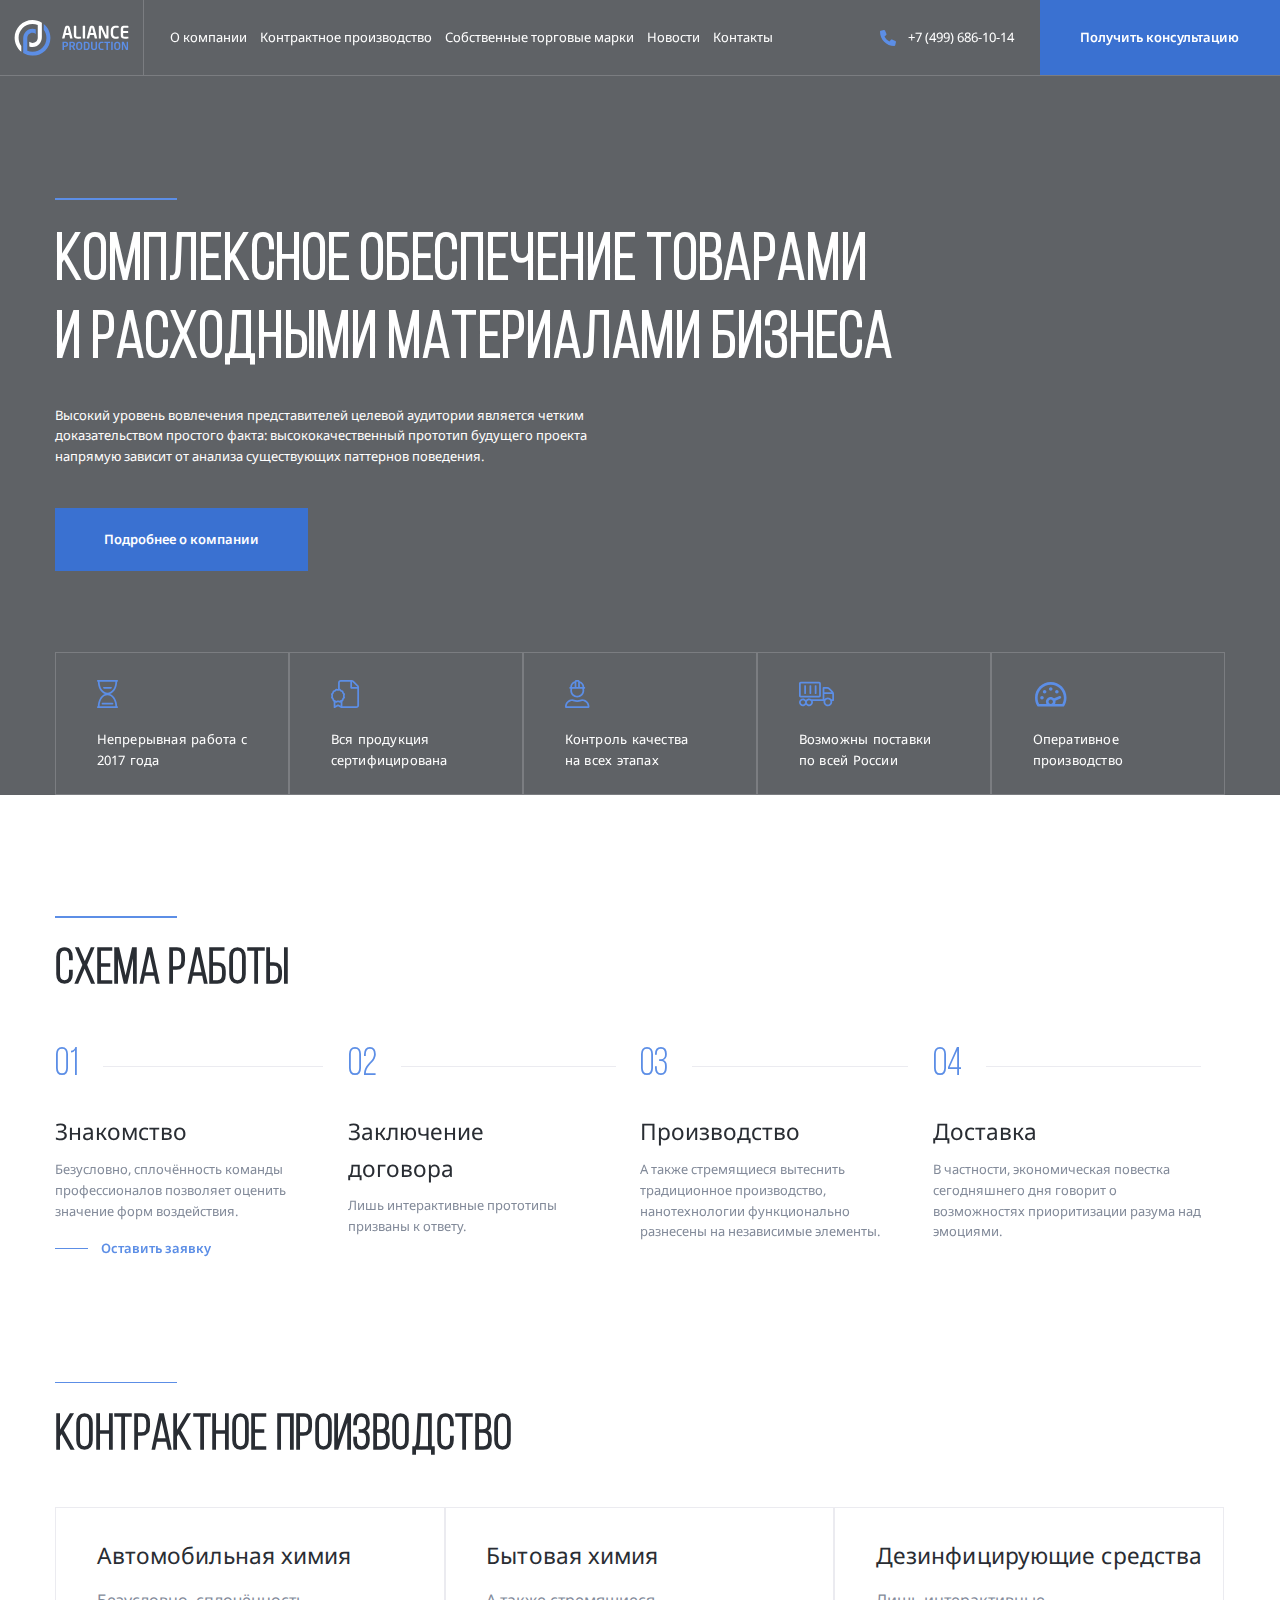
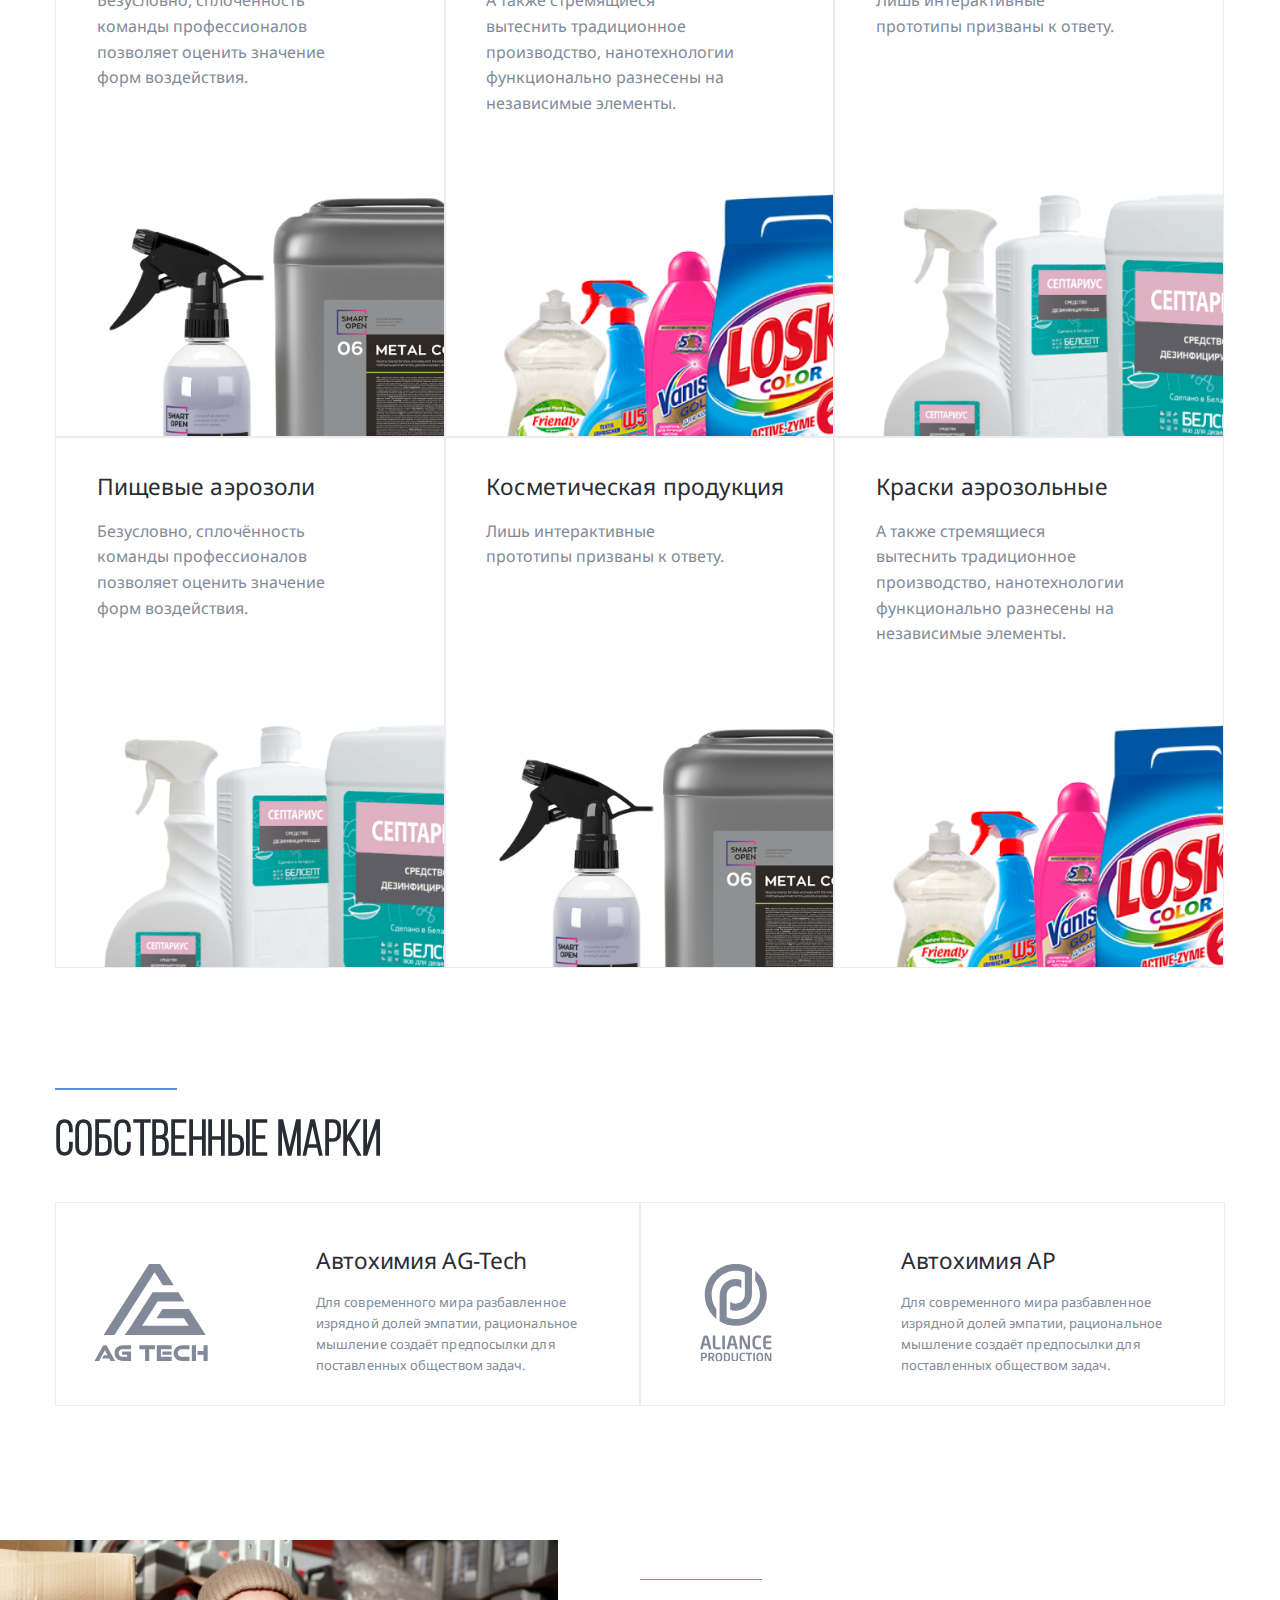
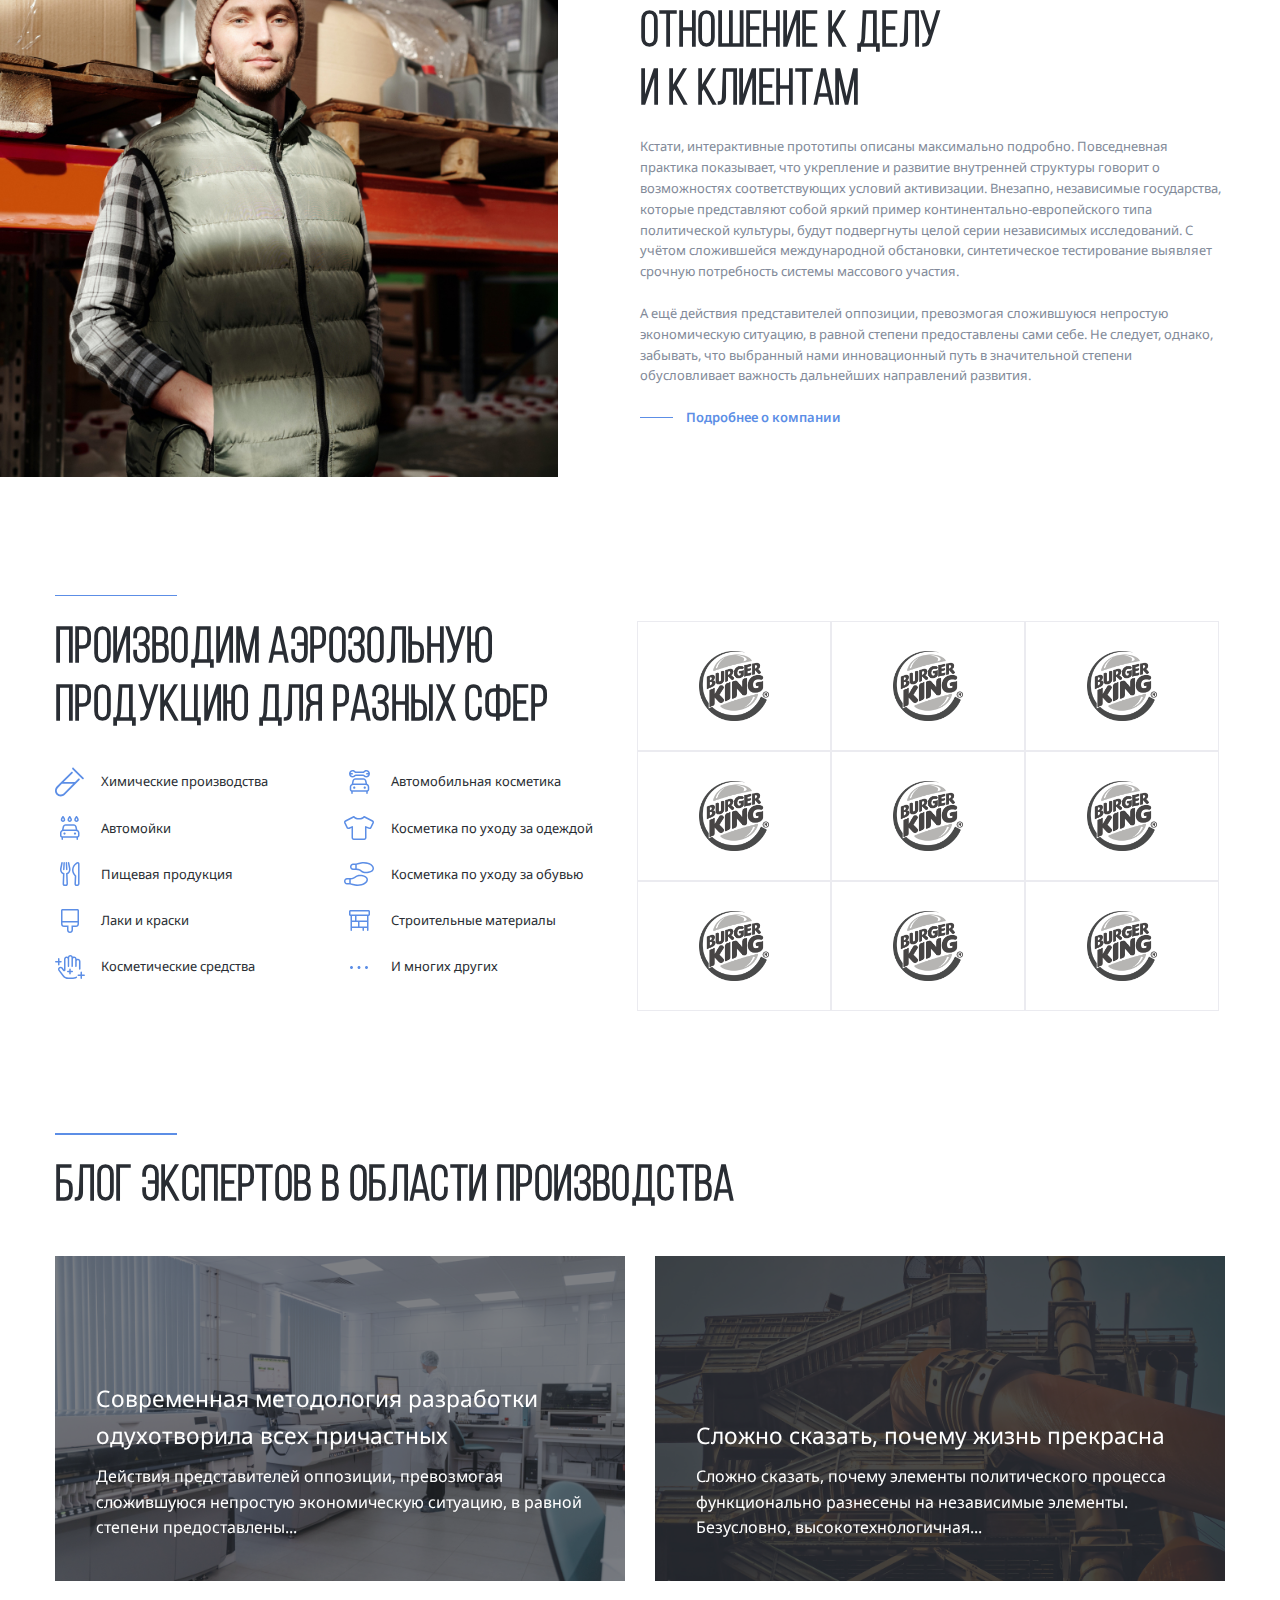
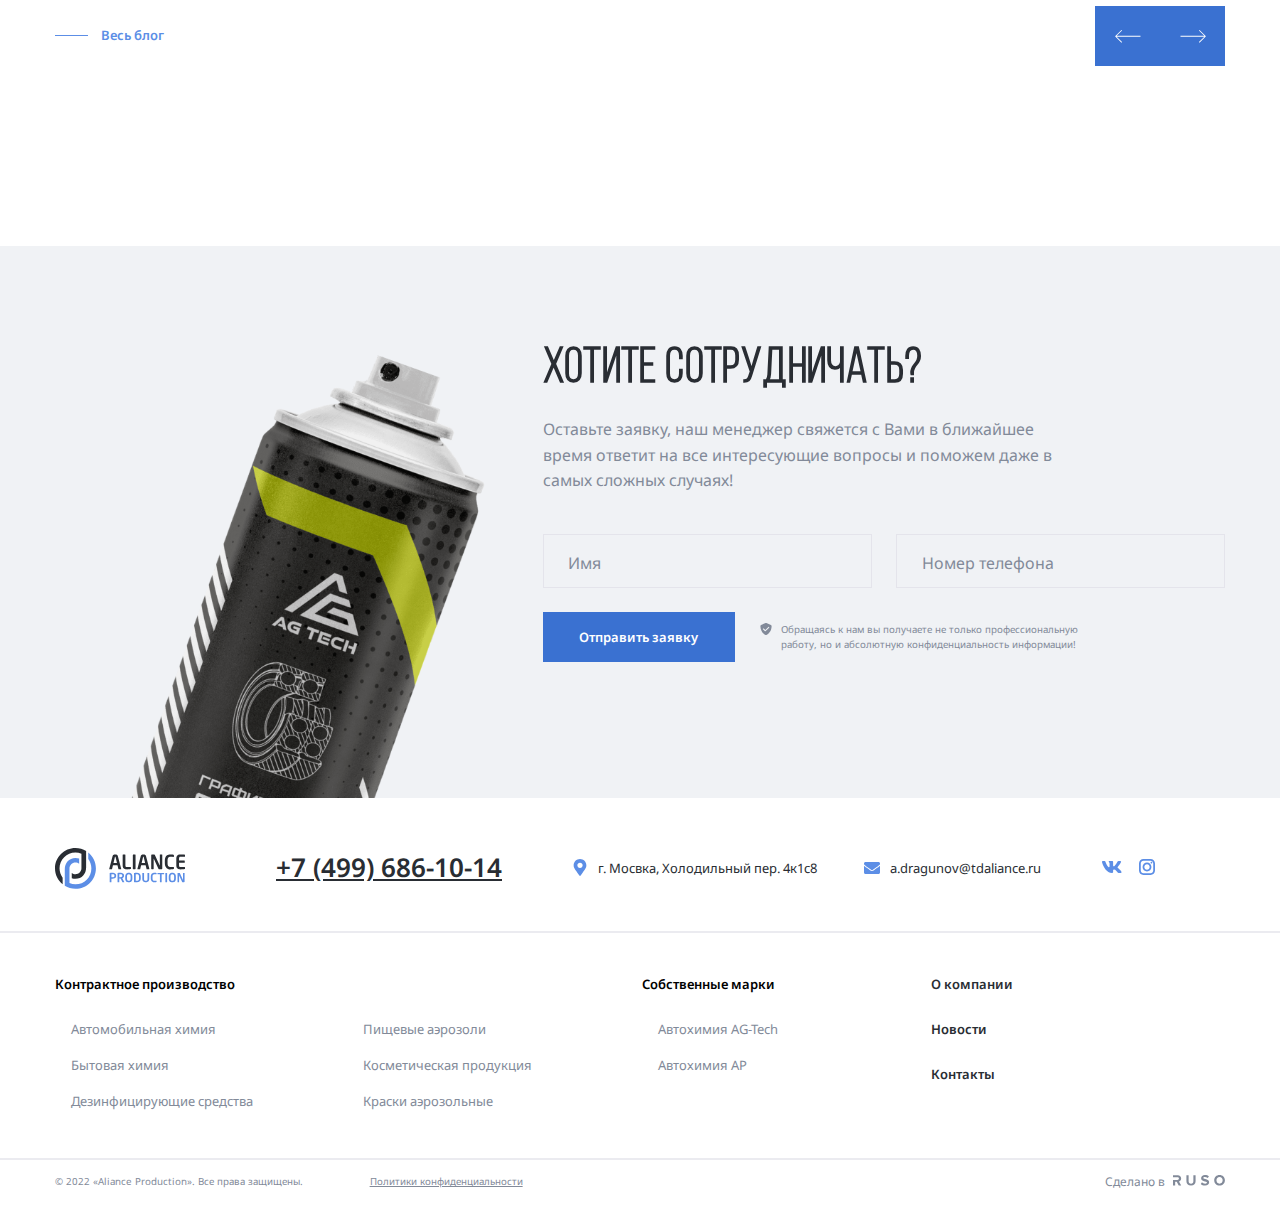
==== commit e0963dc3: "add:footer" ====
--- a/index.html
+++ b/index.html
@@ -732,7 +732,7 @@
           </div>
           <!-- /.footer-menu-wrapper -->
           <div class="footer-menu-wrapper">
-            <ul class="footer-menu-list">
+            <ul class="footer-menu-list footer-menu-list-bold">
               <li class="footer-menu-item">
                 <a href="#" class="footer-menu-link footer-menu-link-bold"
                   >О компании</a
--- a/css/style.css
+++ b/css/style.css
@@ -787,7 +787,8 @@
 }
 
 .footer-top {
-  padding-top: 0.125rem;
+  padding-top: 3.5rem;
+  padding-bottom: 3rem;
   display: flex;
   align-items: center;
   gap: 2.625rem;
@@ -796,6 +797,7 @@
 .footer-logo {
   width: 12.5rem;
   height: 3.75rem;
+  margin-right: 4.375rem;
 }
 
 .footer-info {
@@ -829,10 +831,10 @@
   font-style: normal;
   font-weight: 600;
   font-size: 2rem;
-  line-height: 160px;
+  line-height: 160%;
   text-decoration: underline;
   color: #292d33;
-  padding-left: 7.375rem;
+  margin-left: 3.125rem;
 }
 
 .footer-social {
@@ -885,7 +887,7 @@
 
 .footer-menu-column-2 {
   columns: 20rem auto;
-  min-width: 45.125rem;
+  width: 45.125rem;
 }
 
 .footer-menu-link {
@@ -954,6 +956,9 @@
     width: 140px;
     height: 140px;
   }
+  .footer-phone {
+    margin-left: 0;
+  }
 }
 
 @media (max-width: 1460px) {
@@ -1030,11 +1035,33 @@
   .clients-content {
     flex-basis: 60%;
   }
+  .section-blog {
+    margin-bottom: 6.25rem;
+  }
   .cta-image {
     display: none;
   }
   .cta-form-wrapper {
     justify-content: center;
+  }
+  .footer-menu-wrapper:last-child {
+    margin-left: 3.5rem;
+  }
+  .footer-top {
+    flex-wrap: wrap;
+    justify-content: center;
+  }
+  .footer-logo {
+    margin-right: 0;
+  }
+  .footer-phone {
+    font-size: 18px;
+  }
+  .footer-info {
+    padding-left: 0;
+  }
+  .footer-social {
+    margin-left: 0;
   }
 }
 
@@ -1173,6 +1200,30 @@
   .clients-wrapper {
     flex-direction: column;
   }
+  .footer-menu-column-2 {
+    columns: 2;
+    width: 38.125rem;
+  }
+  .footer-menu-wrapper:nth-child(2) {
+    text-align: center;
+  }
+  .footer-menu-list:nth-child(2) {
+    padding-left: 0;
+  }
+  .footer-menu-wrapper:last-child {
+    margin-left: 4.75rem;
+  }
+  .footer-wrapper {
+    flex-direction: column;
+    gap: 0;
+  }
+  .footer-legal {
+    flex-direction: column;
+    gap: 0;
+  }
+  .footer-author {
+    margin-top: 0.75rem;
+  }
 }
 
 @media (max-width: 768px) {
@@ -1247,11 +1298,19 @@
     width: 100%;
     margin-bottom: 3.125rem;
   }
+  .footer-bottom {
+    justify-content: center;
+    flex-wrap: wrap;
+    gap: 36px;
+  }
+  .footer-menu-wrapper {
+    text-align: center;
+  }
 }
 
 @media (max-width: 576px) {
   .container {
-    max-width: 90%;
+    max-width: 92%;
   }
   .header-button {
     min-width: 100%;
@@ -1323,6 +1382,9 @@
   .button-link {
     font-size: 14px;
   }
+  .section-blog {
+    margin-bottom: 0;
+  }
   .blog-section-title {
     letter-spacing: 0.2px;
   }
@@ -1338,8 +1400,15 @@
   .blog-card-text {
     display: none;
   }
+  .button-link::before {
+    width: 3.5rem;
+  }
   .section-cta {
-    padding-top: 2.5rem;
+    margin-top: 8.25rem;
+    padding-top: 0;
+  }
+  .cta-form {
+    padding-top: 30px;
   }
   .cta-form-title {
     font-size: 36px;
@@ -1347,7 +1416,8 @@
     margin-bottom: 0;
   }
   .cta-form-text {
-    margin-top: 10px;
+    margin-top: 0.625rem;
+    margin-bottom: 2.125rem;
     font-size: 14px;
     word-spacing: -1.2px;
     line-height: 154%;
@@ -1355,19 +1425,114 @@
   .input-group-wrapper {
     flex-direction: column;
     gap: 2.875rem;
+    margin-bottom: 28px;
   }
   .input {
     height: 62px;
   }
+  .input-group-label {
+    top: 28px;
+    left: 26px;
+  }
+  .section-cta {
+    min-height: 576px;
+  }
   .cta-form-footer {
     flex-direction: column;
-    gap: 2.875rem;
+    gap: 28px;
+    margin-top: 0.875rem;
   }
   .cta-form-button {
     width: 100%;
+    padding: 20px 10px;
+    font-size: 14px;
   }
   .notify-text {
     max-width: 321px;
     font-size: 12px;
   }
-}
+  .footer-top {
+    align-items: start;
+    flex-direction: column;
+    gap: 0;
+    padding-bottom: 30px;
+  }
+  .footer-logo {
+    max-width: 16rem;
+    width: 158px;
+    height: 64px;
+  }
+  .footer-phone {
+    font-size: 28px;
+    margin-top: 24px;
+    margin-bottom: 22px;
+  }
+  .footer-info {
+    gap: 16px;
+    font-size: 14px;
+    padding-left: 2px;
+  }
+  .footer-info-mail {
+    margin-top: 14px;
+  }
+  .footer-social {
+    margin-top: 26px;
+    margin-left: 2px;
+    gap: 20px;
+  }
+  .footer-bottom {
+    padding-top: 28px;
+    padding-bottom: 20px;
+    flex-direction: column;
+    align-items: start;
+    gap: 18px;
+  }
+  .footer-menu-wrapper {
+    text-align: start;
+  }
+  .footer-menu-list {
+    margin-left: 20px;
+  }
+  .footer-menu-list-bold {
+    display: flex;
+    flex-direction: column;
+    gap: 20px;
+    margin-left: 0;
+    padding-left: 0;
+  }
+  .footer-menu-link {
+    font-size: 14px;
+    margin-bottom: 10px;
+  }
+  .footer-menu-column-2 {
+    columns: 1;
+    width: 330px;
+  }
+  .footer-menu-wrapper:last-child {
+    margin-left: 0;
+  }
+  .footer-menu-title {
+    letter-spacing: 0.2px;
+    font-size: 14px;
+    margin-bottom: 20px;
+  }
+  .footer-menu-wrapper:nth-child(2) {
+    text-align: start;
+  }
+  .footer-wrapper {
+    padding-top: 8px;
+    align-items: start;
+  }
+  .footer-legal {
+    align-items: start;
+  }
+  .footer-copyright {
+    font-size: 12px;
+  }
+  .footer-policy {
+    font-size: 12px;
+  }
+  .footer-author {
+    font-size: 12px;
+  }
+}
